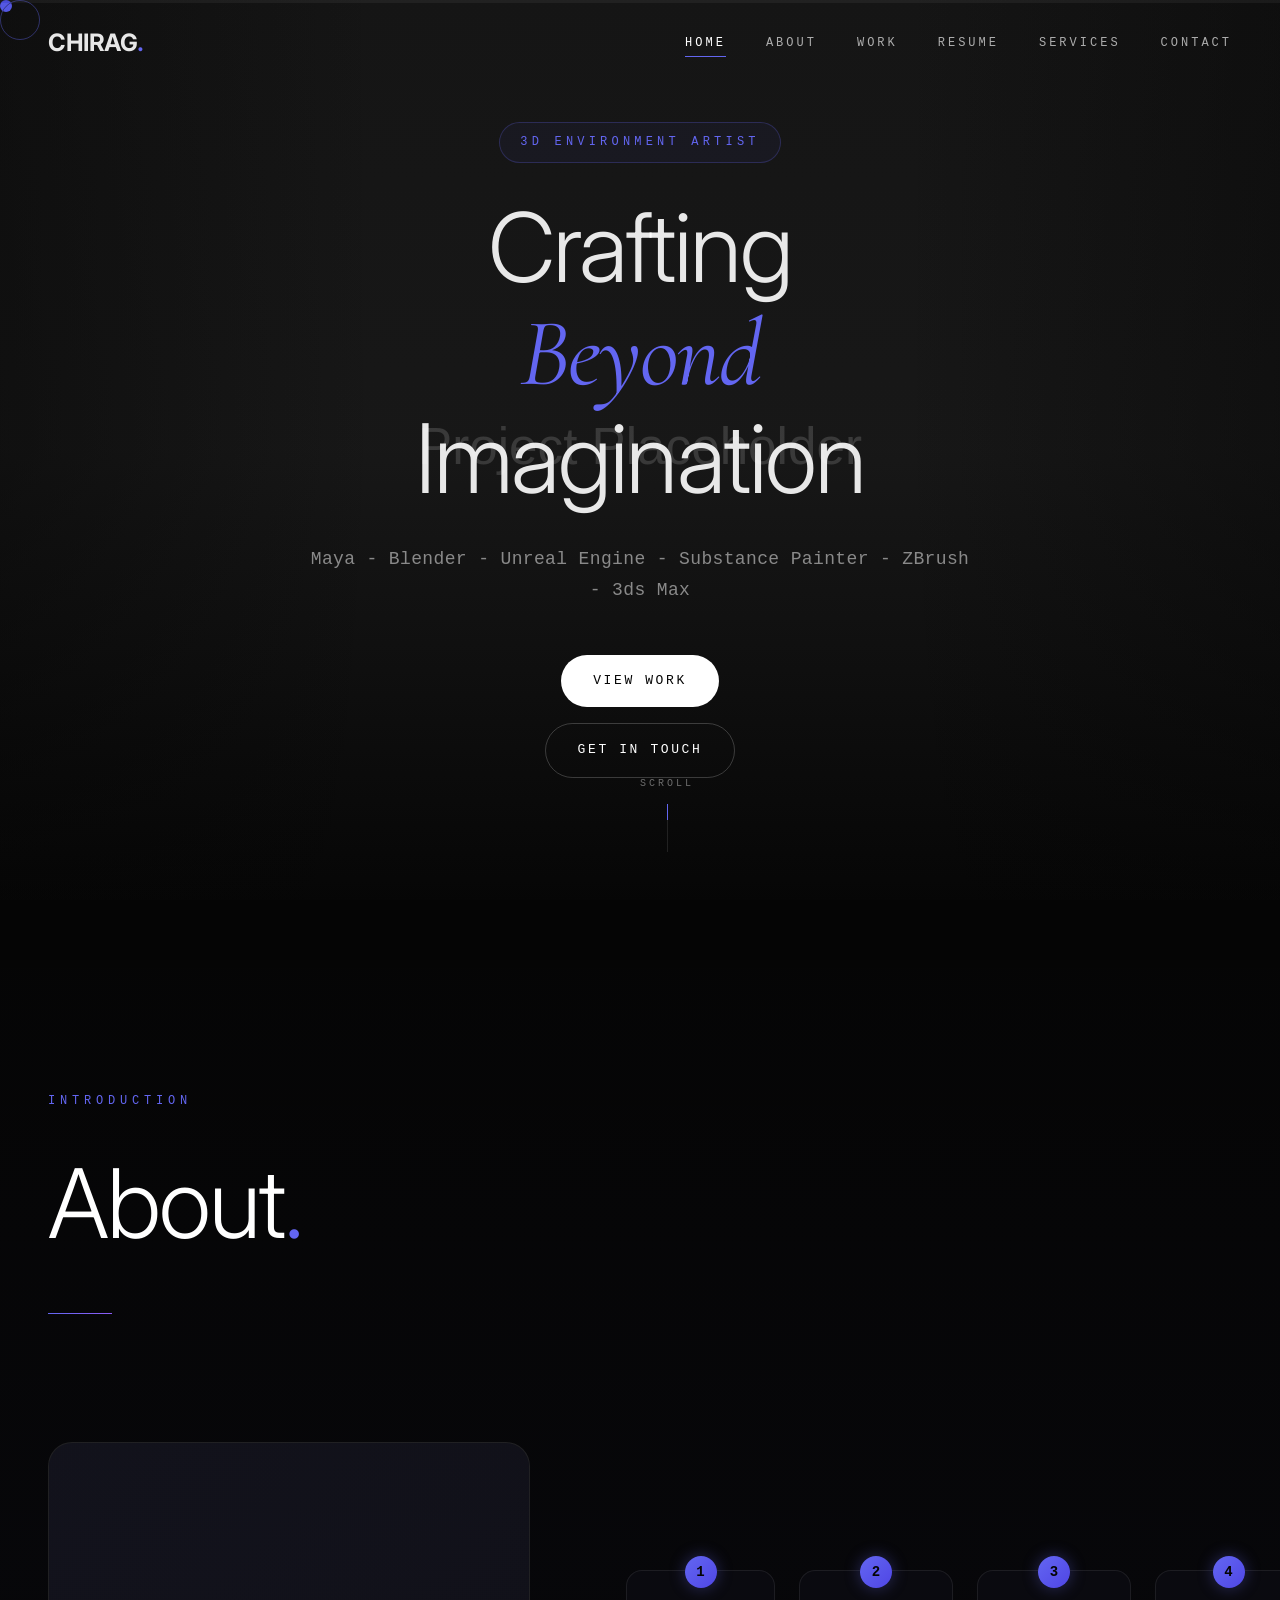
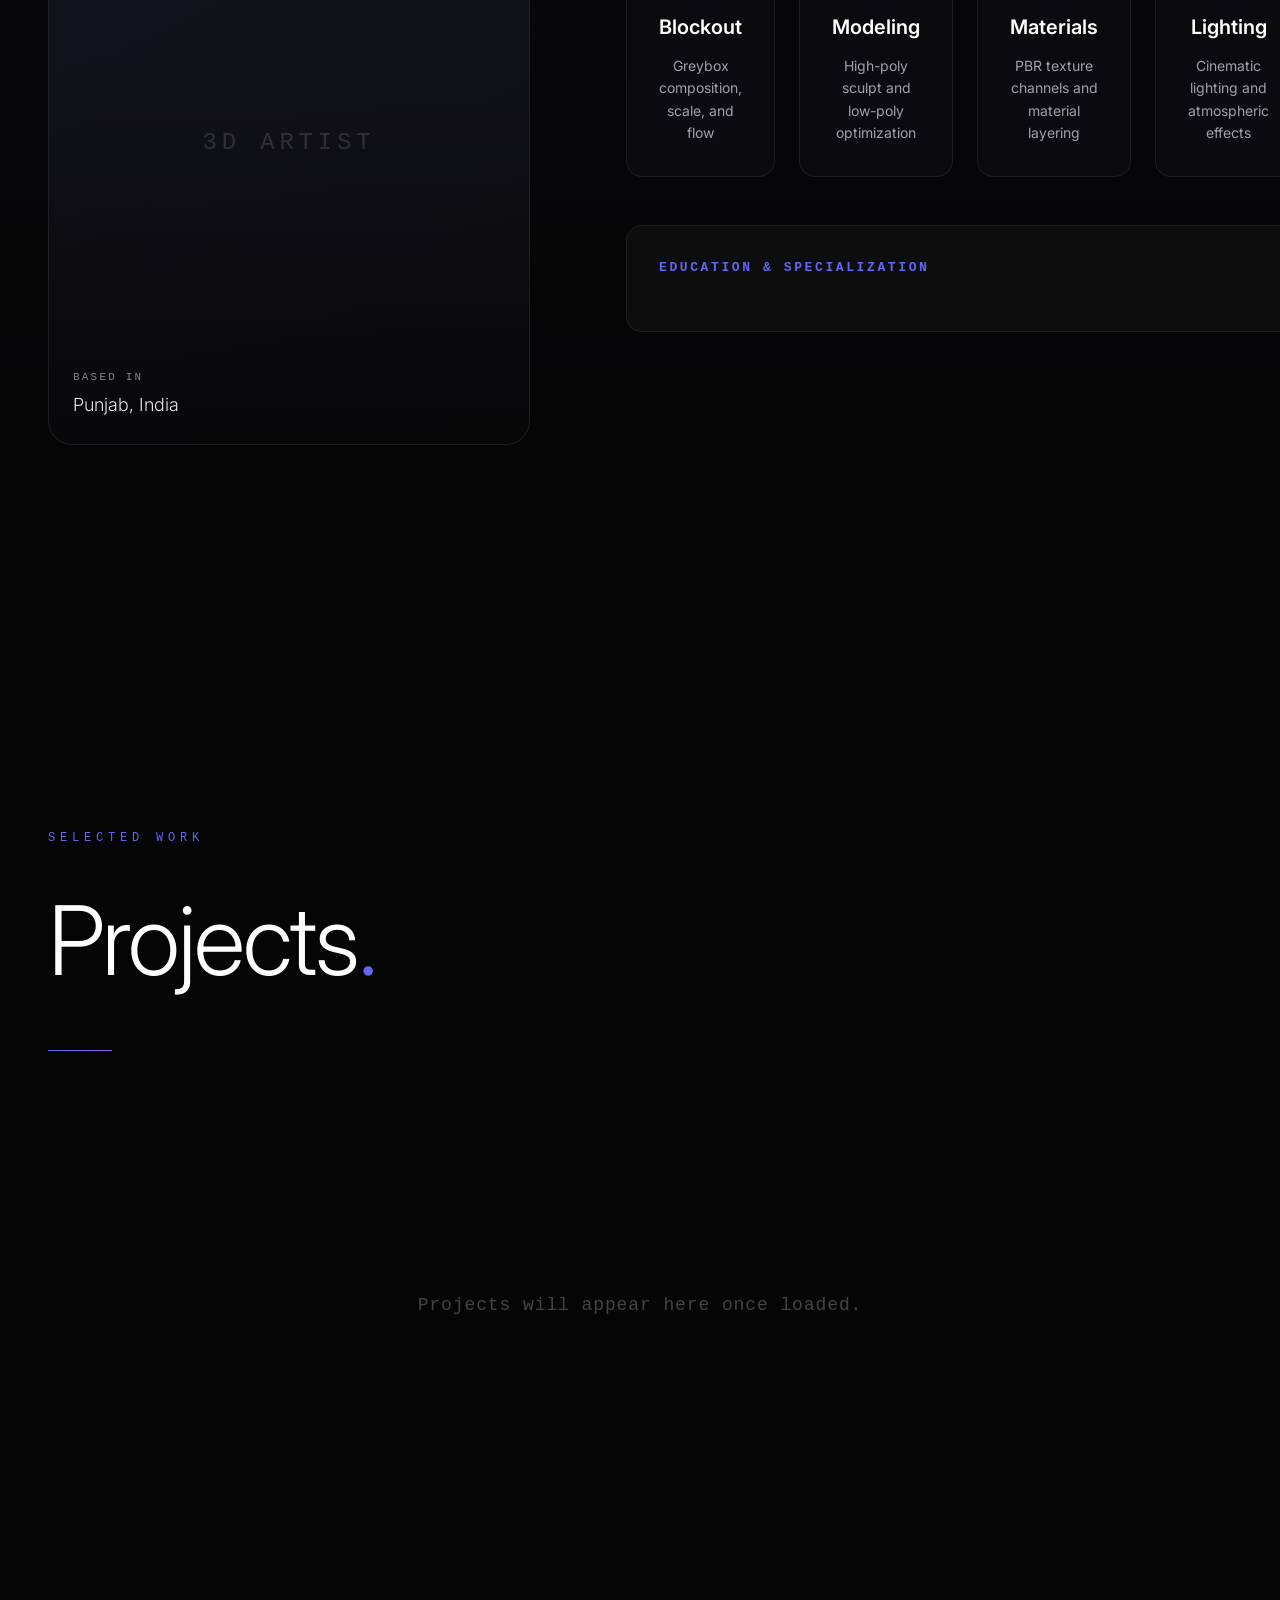
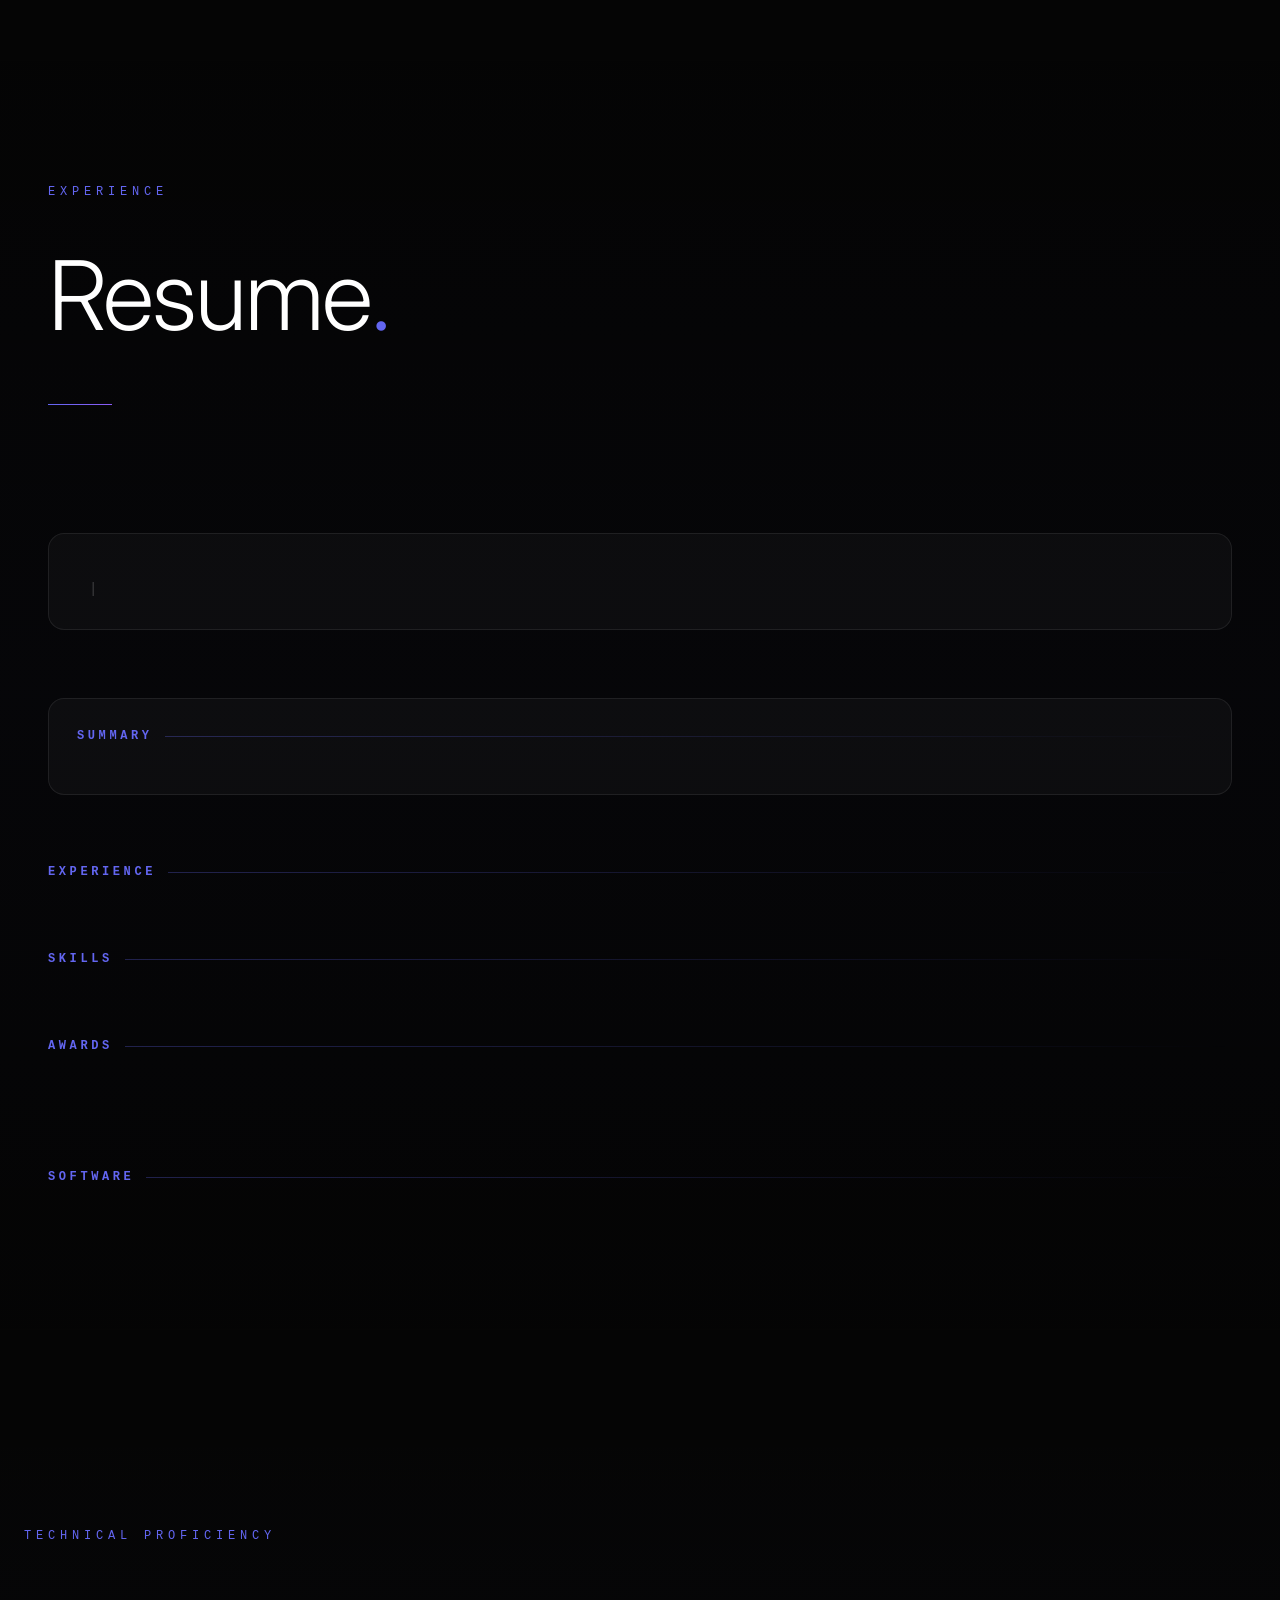
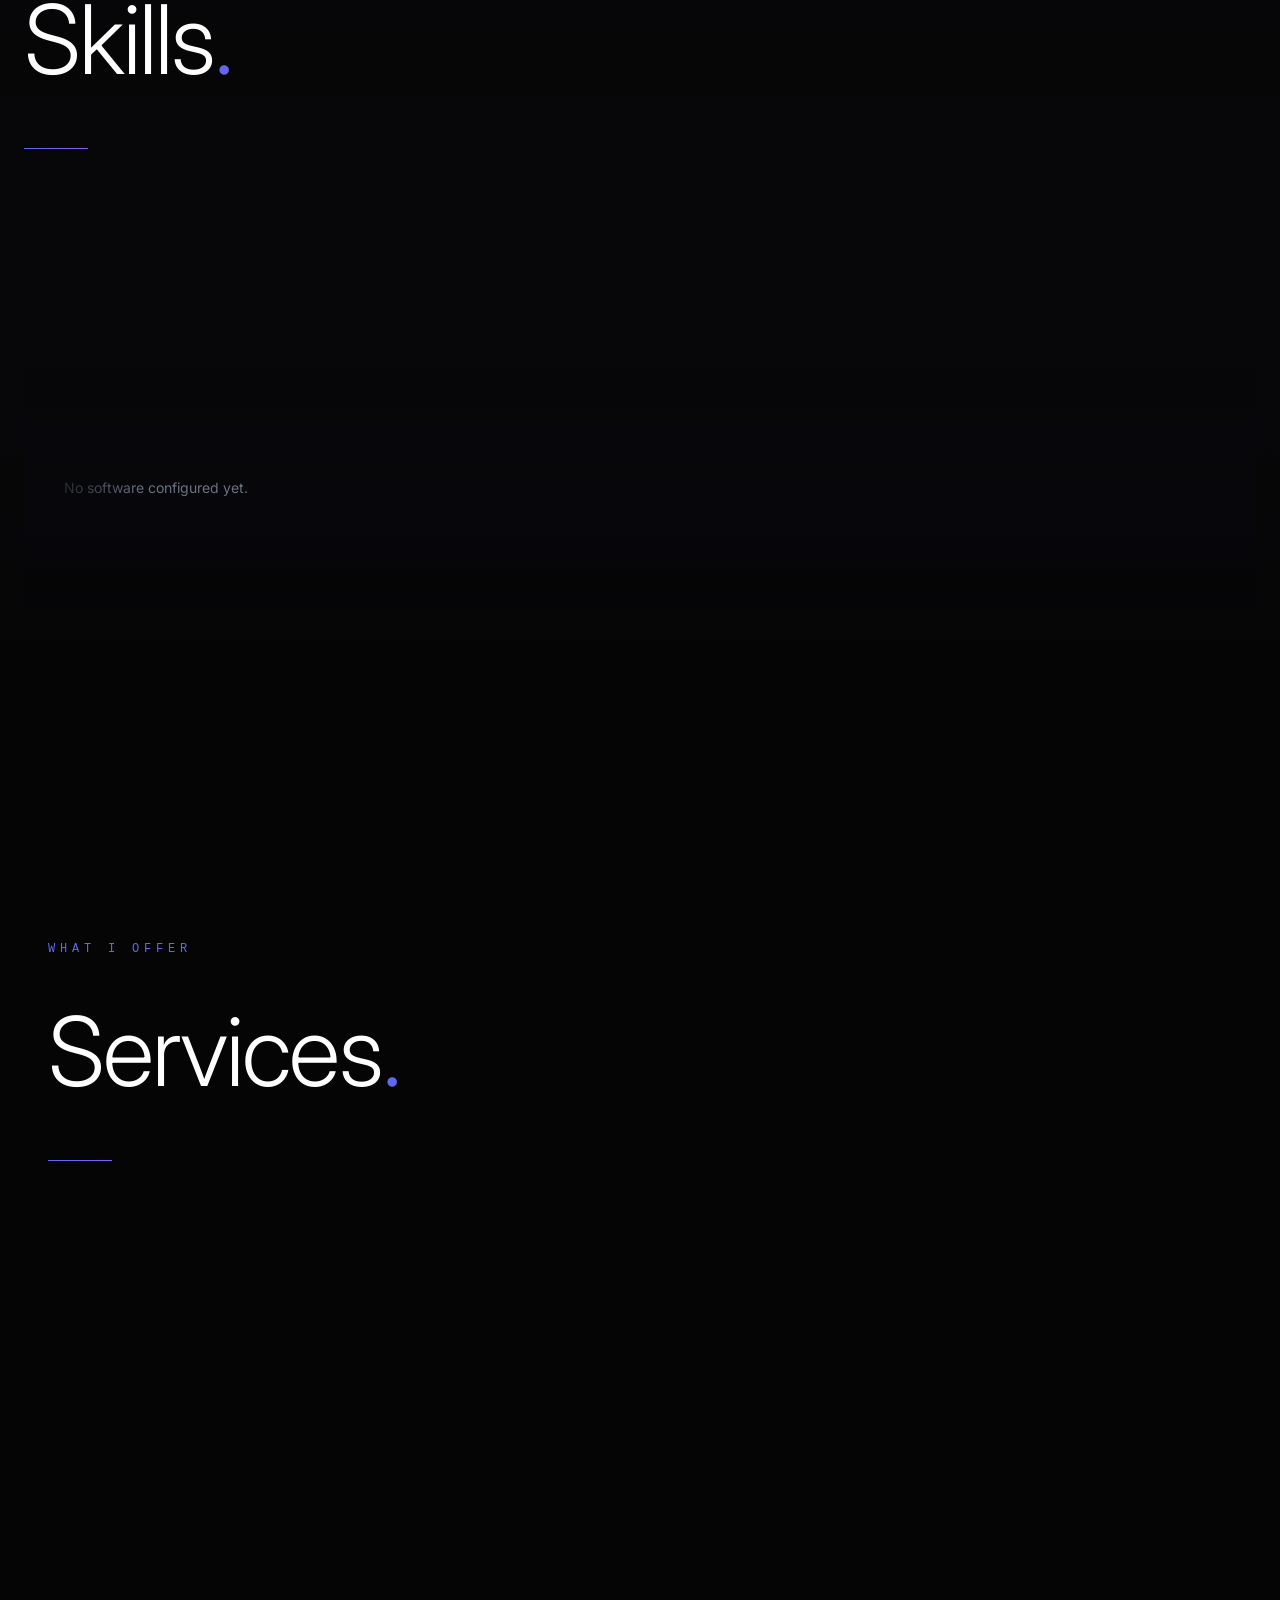
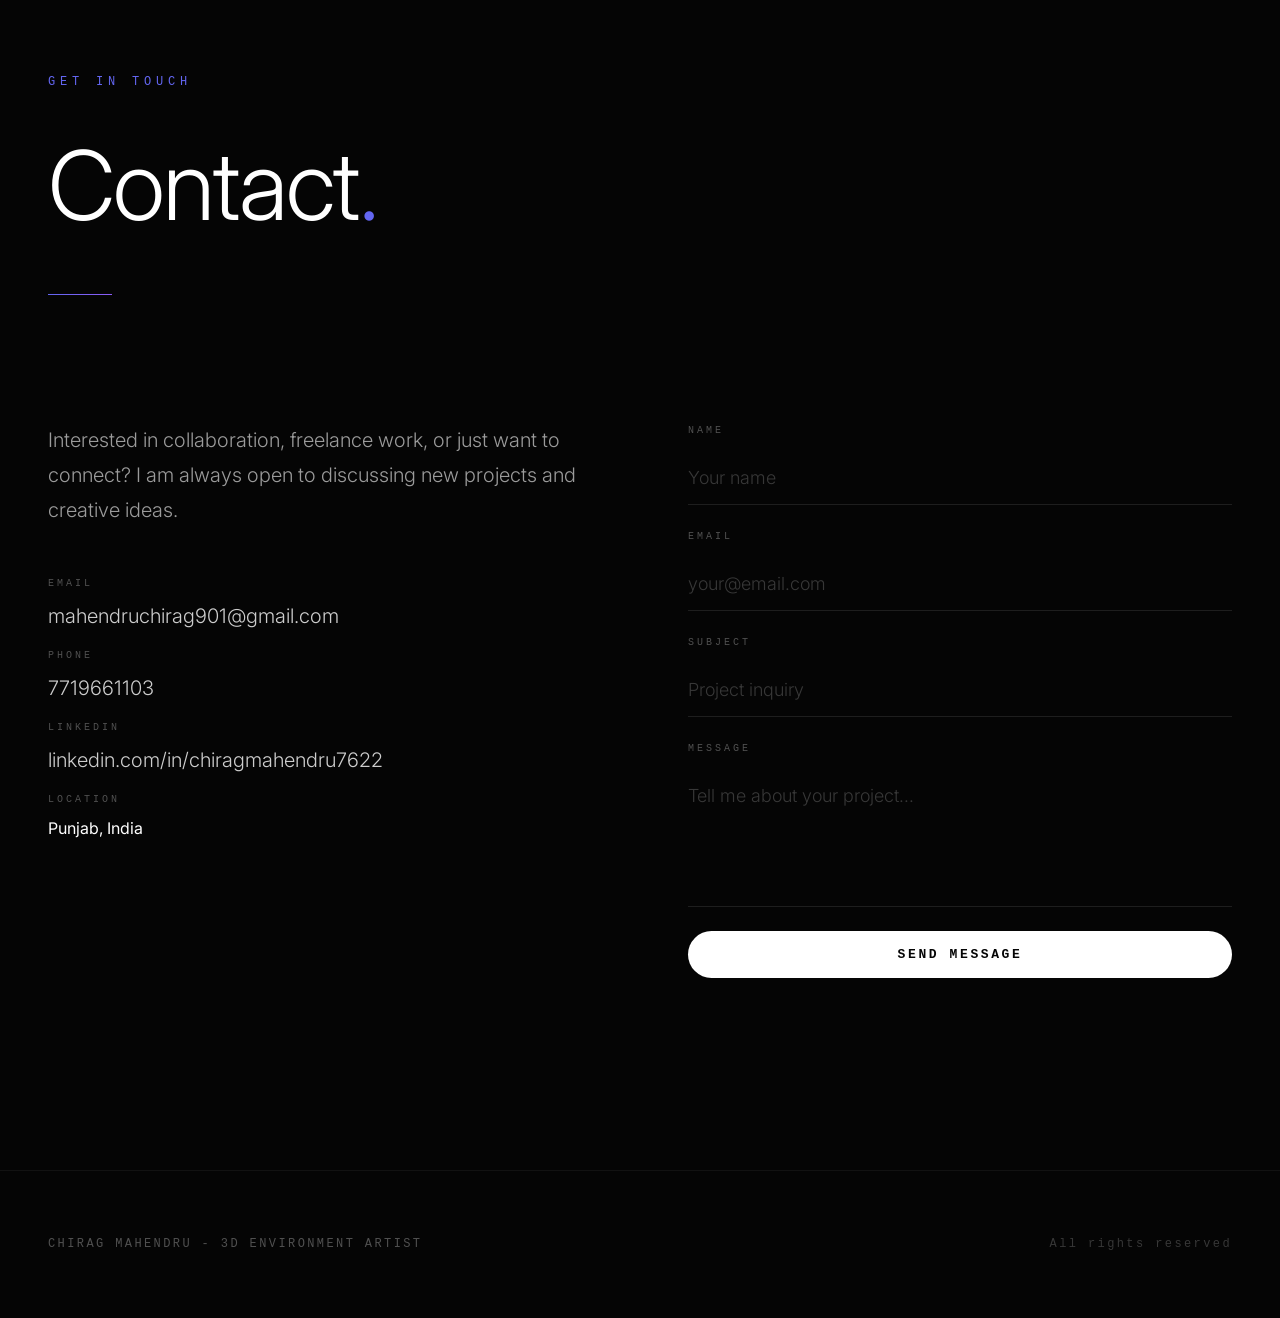
==== index.html @ 8bdbc7ae "Updated portfolio" ====
﻿<!DOCTYPE html>
<html lang="en">

<head>
    <meta charset="UTF-8">
    <meta name="viewport" content="width=device-width, initial-scale=1.0">
    <meta name="description" content="Chirag Mahendru - 3D Environment Artist specializing in modeling, texturing, lighting, and rendering">
    <meta name="author" content="Chirag Mahendru">
    <meta name="robots" content="index, follow">
    <meta property="og:title" content="Chirag Mahendru - 3D Environment Artist">
    <meta property="og:description" content="Crafting Beyond Imagination - 3D Artist specializing in modeling, texturing, lighting, and rendering">
    <meta property="og:type" content="website">
    <title>Chirag Mahendru - 3D Environment Artist</title>
    <link rel="preconnect" href="https://fonts.googleapis.com">
    <link rel="preconnect" href="https://fonts.gstatic.com" crossorigin>
    <link href="https://fonts.googleapis.com/css2?family=Cormorant+Garamond:ital,wght@0,300;0,400;0,600;0,700;1,400&family=Inter:wght@200;300;400;500;600;700&display=swap" rel="stylesheet">
    <link rel="stylesheet" href="styles.css">
</head>

<body>

    <a href="#main-content" class="skip-link">Skip to main content</a>

    <div id="loader" class="loader">
        <div class="loader-spinner">
            <div class="spinner-ring spinner-ring-outer"></div>
            <div class="spinner-ring spinner-ring-inner"></div>
        </div>
        <p id="loader-text" class="loader-text">Loading Experience</p>
    </div>

    <div id="cursor" class="cursor-follower"></div>
    <div id="cursor-blur" class="cursor-dot"></div>

    <div class="scroll-progress-bar">
        <div id="scroll-progress" class="scroll-progress"></div>
    </div>

    <div id="particles" class="particles-container"></div>

    <div class="ambient-glow">
        <div class="glow glow-blue"></div>
        <div class="glow glow-purple"></div>
        <div class="glow glow-cyan"></div>
    </div>

    <nav id="navbar" class="navbar" role="navigation">
        <a href="#hero" class="logo">
            <span class="logo-name">Chirag</span><span class="logo-dot">.</span>
        </a>
        <div class="nav-links">
            <a href="#hero" class="nav-link">Home</a>
            <a href="#about" class="nav-link">About</a>
            <a href="#work" class="nav-link">Work</a>
            <a href="#resume" class="nav-link">Resume</a>
            <a href="#services" class="nav-link">Services</a>
            <a href="#contact" class="nav-link">Contact</a>
        </div>
        <button id="menu-btn" class="hamburger" aria-label="Toggle menu" aria-expanded="false">
            <svg id="menu-icon" class="icon-menu" fill="none" stroke="currentColor" viewBox="0 0 24 24">
                <path stroke-linecap="round" stroke-linejoin="round" stroke-width="1.5" d="M4 6h16M4 12h16M4 18h16"></path>
            </svg>
            <svg id="close-icon" class="icon-close hidden" aria-label="Close menu" fill="none" stroke="currentColor" viewBox="0 0 24 24">
                <path stroke-linecap="round" stroke-linejoin="round" stroke-width="1.5" d="M6 18L18 6M6 6l12 12"></path>
            </svg>
        </button>
    </nav>

    <div id="mobile-menu" class="mobile-menu">
        <div class="mobile-menu-bg">
            <div class="mobile-glow mobile-glow-blue"></div>
            <div class="mobile-glow mobile-glow-purple"></div>
        </div>
        <a href="#hero" class="mobile-link">Home</a>
        <a href="#about" class="mobile-link">About</a>
        <a href="#work" class="mobile-link">Work</a>
        <a href="#resume" class="mobile-link">Resume</a>
        <a href="#services" class="mobile-link">Services</a>
        <a href="#contact" class="mobile-link">Contact</a>
        <div class="mobile-divider"></div>
        <p class="mobile-year">Portfolio 2025</p>
    </div>

    <main id="main-content" role="main">

        <section id="hero" class="hero-section">
            <div class="video-container">
                <video id="hero-video" autoplay muted loop playsinline class="hero-video" poster="images/project-placeholder.svg">
                    <source src="assets/Create_a_cinematic_photoreali.mp4" type="video/mp4">
                </video>
                <div class="video-overlay-bottom"></div>
                <div class="video-overlay-sides"></div>
            </div>

            <div id="hero-content" class="hero-content">
                <div class="hero-badge">
                    <span class="hero-badge-text">3D Environment Artist</span>
                </div>
                <h1 id="hero-title" class="hero-title">
                    <span class="title-line">Crafting</span>
                    <span class="title-line title-italic">Beyond</span>
                    <span class="title-line">Imagination</span>
                </h1>
                <p id="hero-subtitle" class="hero-subtitle">
                    Maya - Blender - Unreal Engine - Substance Painter - ZBrush - 3ds Max
                </p>
                <div id="hero-cta" class="hero-cta">
                    <a href="#work" class="btn btn-primary-light">
                        <span class="btn-text">View Work</span>
                    </a>
                    <a href="#contact" class="btn btn-outline-light">Get In Touch</a>
                </div>
            </div>

            <div class="scroll-indicator" id="scroll-indicator">
                <span class="scroll-text">Scroll</span>
                <div class="scroll-line">
                    <div class="scroll-line-inner"></div>
                </div>
            </div>
        </section>

        <section id="about" class="about-section">
            <div class="section-bg-gradient"></div>
            <div class="section-container">
                <div class="section-header">
                    <span class="section-label">Introduction</span>
                    <h2 class="section-title">About<span class="title-dot">.</span></h2>
                    <div class="section-divider"></div>
                </div>
                <div class="about-grid">
                    <div class="about-content">
                        <h2 id="about-name" class="about-name"></h2>
                        <p id="about-bio" class="about-bio"></p>
                        <div id="about-tools" class="about-tools"></div>
                        <div id="skills-container" class="skills-container"></div>
                        <div id="process-container" class="process-container"></div>
                        <div class="education-card">
                            <h3 class="education-title">Education & Specialization</h3>
                            <div id="education-content" class="education-content"></div>
                        </div>
                    </div>
                    <div class="about-image-wrapper">
                        <div class="about-image-container">
                            <div class="about-placeholder">
                                <span class="about-placeholder-text">3D Artist</span>
                            </div>
                            <img id="about-image" class="about-image" alt="" style="display:none;">
                            <div class="about-image-overlay"></div>
                            <div class="about-image-info">
                                <p class="about-image-label">Based in</p>
                                <p id="about-location" class="about-image-name">Punjab, India</p>
                            </div>
                        </div>
                    </div>
                </div>
            </div>
        </section>

        <section id="work" class="section-projects">
            <div class="section-container">
                <div class="section-header">
                    <span class="section-label">Selected Work</span>
                    <h2 class="section-title">Projects<span class="title-dot">.</span></h2>
                    <div class="section-divider"></div>
                </div>
                <div id="category-filters" class="category-filters"></div>
                <div id="projects-container" aria-live="polite" class="projects-grid"></div>
                <div id="projects-empty" class="projects-empty hidden">
                    <p class="projects-empty-text">Projects will appear here once loaded.</p>
                </div>
            </div>
        </section>

        <section id="resume" class="section-resume">
            <div class="section-bg-gradient"></div>
            <div class="section-container">
                <div class="section-header">
                    <span class="section-label">Experience</span>
                    <h2 class="section-title">Resume<span class="title-dot">.</span></h2>
                    <div class="section-divider"></div>
                </div>
                <div class="resume-grid">
                    <div class="resume-header resume-card">
                        <h3 id="resume-name" class="resume-name"></h3>
                        <p id="resume-title" class="resume-job-title"></p>
                        <div class="resume-contact">
                            <span id="resume-email" class="resume-contact-item"></span>
                            <span class="resume-contact-separator">|</span>
                            <span id="resume-location" class="resume-contact-item"></span>
                        </div>
                    </div>
                    <div class="resume-summary resume-card">
                        <h4 class="resume-section-title">Summary</h4>
                        <p id="resume-summary" class="resume-summary-text"></p>
                    </div>
                    <div class="resume-experience resume-section-animate" data-animate-stagger="120">
                        <h4 class="resume-section-title">Experience</h4>
                        <div id="resume-experience-list" class="resume-experience-list"></div>
                    </div>
                    <div class="resume-skills resume-section-animate" data-animate-stagger="100">
                        <h4 class="resume-section-title">Skills</h4>
                        <div id="resume-skills-list" class="skills-container"></div>
                    </div>
                    <div class="resume-awards resume-section-animate" data-animate-stagger="100">
                        <h4 class="resume-section-title">Awards</h4>
                        <div id="awards-container" class="awards-container">
                            <div id="awards-list" class="awards-list"></div>
                        </div>
                    </div>
                    <div class="resume-software resume-section-animate" data-animate-stagger="100">
                        <h4 class="resume-section-title">Software</h4>
                        <div id="resume-software-list" class="software-list"></div>
                    </div>
                </div>
            </div>
        </section>

        <section id="skills" class="section-skills">
            <div class="section-bg-gradient"></div>
            <div class="section-container">
                <div class="section-header">
                    <span class="section-label">Technical Proficiency</span>
                    <h2 class="section-title">Skills<span class="title-dot">.</span></h2>
                    <div class="section-divider"></div>
                </div>
                <div id="skills-categories" class="skills-categories"></div>
                <div class="marquee-section">
                    <div class="marquee-container">
                        <div id="software-marquee" class="marquee-track"></div>
                    </div>
                </div>
            </div>
        </section>

        <section id="services" class="section-services">
            <div class="section-container">
                <div class="section-header">
                    <span class="section-label">What I Offer</span>
                    <h2 class="section-title">Services<span class="title-dot">.</span></h2>
                    <div class="section-divider"></div>
                </div>
                <div id="services-container" class="services-grid"></div>
            </div>
        </section>

        <section id="contact" class="section-contact">
            <div class="section-container">
                <div class="section-header">
                    <span class="section-label">Get In Touch</span>
                    <h2 class="section-title">Contact<span class="title-dot">.</span></h2>
                    <div class="section-divider"></div>
                </div>
                <div class="contact-grid">
                    <div class="contact-info">
                        <p class="contact-description">
                            Interested in collaboration, freelance work, or just want to connect? I am always open to discussing new projects and creative ideas.
                        </p>
                        <div class="contact-details">
                            <div class="contact-item">
                                <p class="contact-label">Email</p>
                                <a id="contact-email" href="mailto:mahendruchirag901@gmail.com" class="contact-link">mahendruchirag901@gmail.com</a>
                            </div>
                            <div class="contact-item">
                                <p class="contact-label">Phone</p>
                                <a id="contact-phone" href="tel:7719661103" class="contact-link">7719661103</a>
                            </div>
                            <div class="contact-item">
                                <p class="contact-label">LinkedIn</p>
                                <a id="contact-linkedin" href="https://www.linkedin.com/in/chiragmahendru7622/" target="_blank" rel="noopener noreferrer" class="contact-link">linkedin.com/in/chiragmahendru7622</a>
                            </div>
                            <div class="contact-item">
                                <p class="contact-label">Location</p>
                                <p id="contact-location" class="contact-location-text">Punjab, India</p>
                            </div>
                        </div>
                        <div id="contact-socials" class="contact-socials"></div>
                    </div>
                    <div class="contact-form-wrapper">
                        <form id="contact-form" class="contact-form">
                            <div class="form-group">
                                <label for="name" class="form-label">Name</label>
                                <input type="text" id="name" name="name" required class="form-input" placeholder="Your name">
                            </div>
                            <div class="form-group">
                                <label for="email" class="form-label">Email</label>
                                <input type="email" id="email" name="email" required class="form-input" placeholder="your@email.com">
                            </div>
                            <div class="form-group">
                                <label for="subject" class="form-label">Subject</label>
                                <input type="text" id="subject" name="subject" required class="form-input" placeholder="Project inquiry">
                            </div>
                            <div class="form-group">
                                <label for="message" class="form-label">Message</label>
                                <textarea id="message" name="message" rows="5" required class="form-textarea" placeholder="Tell me about your project..."></textarea>
                            </div>
                            <button type="submit" class="btn btn-submit">
                                <span class="btn-text">Send Message</span>
                            </button>
                        </form>
                    </div>
                </div>
            </div>
        </section>


    </main>
    
    <div id="project-detail-modal" class="project-detail-overlay" style="display:none;">
        <div class="project-detail-content">
            <button class="project-detail-close" aria-label="Close project detail">&times;</button>
            <div class="project-detail-media"></div>
            <div class="project-detail-gallery"></div>
            <div class="project-detail-info"></div>
            <div class="project-detail-video"></div>
        </div>
    </div>

    <footer class="footer">
        <div class="footer-content">
            <p class="footer-brand">Chirag Mahendru - 3D Environment Artist</p>
            <p class="footer-copy">All rights reserved</p>
        </div>
    
    </footer>

    <script>
        (function() {
            var MAX_WAIT = 8000;
            var startTime = Date.now();
            function forceHide() {
                var loader = document.getElementById('loader');
                if (!loader) return;
                var elapsed = Date.now() - startTime;
                if (elapsed > MAX_WAIT && !loader.classList.contains('hidden')) {
                    console.warn('[Fallback] Force-hiding loader after ' + elapsed + 'ms');
                    loader.classList.add('hidden');
                    setTimeout(function() {
                        if (loader) loader.style.display = 'none';
                    }, 800);
                }
            }
            var interval = setInterval(function() {
                var loader = document.getElementById('loader');
                if (!loader || loader.classList.contains('hidden')) {
                    clearInterval(interval);
                    return;
                }
                forceHide();
            }, 500);
            setTimeout(function() {
                clearInterval(interval);
                forceHide();
            }, MAX_WAIT);
        })();
    </script>

    <script src="app.js?v=3"></script>
</body>
</html>
---- styles.css ----
﻿:root {
    --primary: #6366f1;
    --primary-dark: #4f46e5;
    --secondary: #8b5cf6;
    --accent: #6366f1;
    --bg-dark: #050505;
    --bg-darker: #080808;
    --bg-card: rgba(12, 12, 18, 0.8);
    --text-primary: #ffffff;
    --text-secondary: #a1a1aa;
    --text-muted: #71717a;
    --glass-bg: rgba(255, 255, 255, 0.03);
    --glass-border: rgba(255, 255, 255, 0.08);
    --glow-primary: 0 0 20px rgba(99, 102, 241, 0.3);
    --glow-secondary: 0 0 20px rgba(139, 92, 246, 0.3);
    --transition-fast: 0.2s ease;
    --transition-normal: 0.3s ease;
    --transition-slow: 0.5s ease;
    --font-main: 'Inter', -apple-system, BlinkMacSystemFont, sans-serif;
    --font-display: 'Cormorant Garamond', serif;
    --font-mono: 'SF Mono', 'Fira Code', 'Consolas', 'Monaco', monospace;
}
*, *::before, *::after {
    margin: 0;
    padding: 0;
    box-sizing: border-box;
}

html {
    scroll-behavior: smooth;
    font-size: 16px;
}

body {
    font-family: var(--font-main);
    background: var(--bg-dark);
    color: var(--text-primary);
    overflow-x: hidden;
    cursor: none;
    line-height: 1.6;
}

::-webkit-scrollbar {
    width: 8px;
}

::-webkit-scrollbar-track {
    background: var(--bg-darker);
}

::-webkit-scrollbar-thumb {
    background: linear-gradient(180deg, var(--primary), var(--primary-dark));
    border-radius: 4px;
}

::selection {
    background: rgba(99, 102, 241, 0.3);
    color: var(--text-primary);
}

.loader {
    position: fixed;
    inset: 0;
    z-index: 9999;
    display: flex;
    flex-direction: column;
    align-items: center;
    justify-content: center;
    background: var(--bg-dark);
    opacity: 1;
    transition: opacity 0.6s ease, visibility 0.6s ease;
}

.loader.hidden {
    opacity: 0;
    visibility: hidden;
    pointer-events: none;
}

.loader-spinner {
    position: relative;
    width: 96px;
    height: 96px;
    margin-bottom: 32px;
}

.spinner-ring {
    position: absolute;
    border-radius: 50%;
}

.spinner-ring-outer {
    inset: 0;
    border: 2px solid rgba(255, 255, 255, 0.1);
}

.spinner-ring-inner {
    inset: 8px;
    border: 2px solid transparent;
    border-top-color: rgba(255, 255, 255, 0.5);
    animation: spin 1s linear infinite;
}

.loader-spinner::after {
    content: '';
    position: absolute;
    inset: 16px;
    border: 1px solid transparent;
    border-top-color: rgba(99, 102, 241, 0.7);
    border-radius: 50%;
    animation: spin-reverse 1.5s linear infinite;
}

.loader-text {
    font-size: 12px;
    letter-spacing: 0.4em;
    text-transform: uppercase;
    color: rgba(255, 255, 255, 0.5);
    font-weight: 300;
    font-family: var(--font-mono);
}

@keyframes spin {
    to { transform: rotate(360deg); }
}

@keyframes spin-reverse {
    to { transform: rotate(-360deg); }
}

.cursor-dot {
    position: fixed;
    width: var(--dot-size, 12px);
    height: var(--dot-size, 12px);
    background: var(--dot-bg, var(--primary));
    border-radius: 50%;
    pointer-events: none;
    z-index: 9999;
    mix-blend-mode: difference;
    opacity: 0;
    transition: opacity 0.3s ease, width 0.2s ease, height 0.2s ease, background 0.2s ease;
}

.cursor-follower {
    position: fixed;
    width: var(--follower-size, 40px);
    height: var(--follower-size, 40px);
    border: 1px solid var(--follower-border, rgba(99, 102, 241, 0.4));
    border-radius: 50%;
    pointer-events: none;
    z-index: 9998;
    opacity: 0;
    transition: opacity 0.3s ease, width 0.2s ease, height 0.2s ease, border-color 0.2s ease;
}

.cursor-dot.hover {
    width: 24px;
    height: 24px;
    background: var(--secondary);
}

.cursor-follower.hover {
    width: 32px;
    height: 32px;
    border-color: var(--secondary);
}

.scroll-progress-bar {
    position: fixed;
    top: 0;
    left: 0;
    width: 100%;
    height: 3px;
    z-index: 9997;
    background: rgba(255, 255, 255, 0.05);
}

.scroll-progress {
    height: 100%;
    width: 0%;
    background: linear-gradient(90deg, var(--primary-dark), var(--primary), var(--secondary));
    transform-origin: left;
    transition: width 0.1s linear;
}

.particles-container {
    position: fixed;
    inset: 0;
    z-index: 0;
    pointer-events: none;
    overflow: hidden;
}

.ambient-glow {
    position: fixed;
    inset: 0;
    z-index: 0;
    pointer-events: none;
    overflow: hidden;
}

.glow {
    position: absolute;
    border-radius: 50%;
    filter: blur(150px);
    opacity: 0.4;
    animation: pulse 6s ease-in-out infinite;
}

.glow-blue {
    top: -15%;
    left: -10%;
    width: 50%;
    height: 50%;
    background: rgba(99, 102, 241, 0.06);
}

.glow-purple {
    bottom: -15%;
    right: -10%;
    width: 50%;
    height: 50%;
    background: rgba(79, 70, 229, 0.06);
    animation-delay: 3s;
}

.glow-cyan {
    top: 40%;
    left: 50%;
    width: 30%;
    height: 30%;
    background: rgba(139, 92, 246, 0.04);
    animation-delay: 1.5s;
}

@keyframes pulse {
    0%, 100% { opacity: 0.3; transform: scale(1); }
    50% { opacity: 0.6; transform: scale(1.1); }
}

.navbar {
    position: fixed;
    top: 0;
    left: 0;
    width: 100%;
    z-index: 100;
    display: flex;
    align-items: center;
    justify-content: space-between;
    padding: 24px 48px;
    transition: padding 0.4s ease, background 0.4s ease;
}

.navbar.scrolled {
    padding: 16px 48px;
    background: rgba(5, 5, 5, 0.85);
    backdrop-filter: blur(20px);
    -webkit-backdrop-filter: blur(20px);
    border-bottom: 1px solid rgba(255, 255, 255, 0.05);
}

.logo {
    font-size: 24px;
    font-weight: 700;
    letter-spacing: -0.02em;
    text-transform: uppercase;
    text-decoration: none;
    z-index: 101;
}

.logo-name {
    color: rgba(255, 255, 255, 0.9);
    transition: color 0.3s ease;
}

.logo-dot {
    color: var(--primary);
    transition: color 0.3s ease;
}

.nav-links {
    display: none;
    align-items: center;
    gap: 40px;
}

.nav-link {
    font-size: 12px;
    font-weight: 500;
    letter-spacing: 0.25em;
    text-transform: uppercase;
    color: rgba(255, 255, 255, 0.65);
    text-decoration: none;
    position: relative;
    transition: all 0.3s ease;
    font-family: var(--font-mono);
}

.nav-link::after {
    content: '';
    position: absolute;
    bottom: -4px;
    left: 0;
    width: 0;
    height: 1px;
    background: var(--primary);
    transition: width 0.3s ease;
}

.nav-link:hover {
    color: var(--text-primary);
}

.nav-link:hover::after {
    width: 100%;
}

.nav-link.active {
    color: var(--text-primary);
}

.nav-link.active::after {
    width: 100%;
}

.hamburger {
    display: flex;
    align-items: center;
    justify-content: center;
    width: 44px;
    height: 44px;
    border: 1px solid rgba(255, 255, 255, 0.1);
    border-radius: 50%;
    background: transparent;
    cursor: pointer;
    transition: border-color 0.3s ease;
    z-index: 101;
}

.hamburger:hover {
    border-color: rgba(255, 255, 255, 0.3);
}

.hamburger.active .icon-menu {
    display: none;
}

.hamburger.active .icon-close {
    display: block;
}

.icon-menu, .icon-close {
    width: 20px;
    height: 20px;
    color: var(--text-primary);
}

.hidden {
    display: none !important;
}

.mobile-menu {
    position: fixed;
    inset: 0;
    z-index: 99;
    display: flex;
    flex-direction: column;
    align-items: center;
    justify-content: center;
    gap: 16px;
    transform: translateX(100%);
    opacity: 0;
    transition: transform 0.5s cubic-bezier(0.77, 0, 0.175, 1), opacity 0.4s ease;
    pointer-events: none;
    background: var(--bg-dark);
}

.mobile-menu.active {
    transform: translateX(0);
    opacity: 1;
    pointer-events: all;
}

.mobile-link {
    font-size: 32px;
    font-weight: 300;
    letter-spacing: 0.05em;
    color: rgba(255, 255, 255, 0.8);
    text-decoration: none;
    transition: all 0.3s ease;
}

.mobile-link:hover {
    color: var(--primary);
    transform: scale(1.05);
}

.mobile-divider {
    width: 64px;
    height: 1px;
    background: rgba(255, 255, 255, 0.2);
    margin-top: 16px;
}

.mobile-year {
    font-size: 12px;
    letter-spacing: 0.3em;
    text-transform: uppercase;
    color: rgba(255, 255, 255, 0.3);
    font-family: var(--font-mono);
}

.hero-section {
    position: relative;
    min-height: 100vh;
    display: flex;
    align-items: center;
    justify-content: center;
    overflow: hidden;
    background: var(--bg-dark);
}

.video-container {
    transition: opacity 0.5s ease;
    position: absolute;
    inset: 0;
    z-index: 0;
}

.hero-video {
    width: 100%;
    height: 100%;
    object-fit: cover;
    opacity: 0.5;
}

.hero-image-overlay {
    position: absolute;
    inset: 0;
    width: 100%;
    height: 100%;
    object-fit: cover;
    display: none;
}

.hero-section.has-hero-image .hero-video {
    opacity: 0.2;
}

.hero-section.has-hero-image .hero-image-overlay {
    display: block;
}

.video-overlay-bottom {
    position: absolute;
    inset: 0;
    background: linear-gradient(to bottom, rgba(5, 5, 5, 0.3), rgba(5, 5, 5, 0.2), rgba(5, 5, 5, 0.95));
}

.video-overlay-sides {
    position: absolute;
    inset: 0;
    background: linear-gradient(to right, rgba(5, 5, 5, 0.4), transparent 30%, transparent 70%, rgba(5, 5, 5, 0.4));
}

.hero-content {
    position: relative;
    z-index: 10;
    text-align: center;
    max-width: 1024px;
    margin: 0 auto;
    padding: 0 24px;
    opacity: 0;
    transform: translateY(48px);
    animation: fadeInUp 1s ease forwards 0.3s;
}

.hero-badge {
    margin-bottom: 32px;
    display: inline-flex;
}

.hero-badge-text {
    display: inline-block;
    padding: 10px 20px;
    border: 1px solid rgba(99, 102, 241, 0.25);
    border-radius: 9999px;
    font-size: 12px;
    letter-spacing: 0.35em;
    text-transform: uppercase;
    color: var(--primary);
    backdrop-filter: blur(10px);
    font-family: var(--font-mono);
    background: rgba(99, 102, 241, 0.05);
}

.hero-title {
    font-size: 48px;
    font-weight: 300;
    letter-spacing: -0.02em;
    line-height: 1.1;
    margin-bottom: 32px;
}

.title-line {
    display: block;
    color: rgba(255, 255, 255, 0.9);
}

.title-italic {
    font-style: italic;
    font-family: var(--font-display);
    font-weight: 400;
    color: var(--primary);
}

.hero-subtitle {
    font-size: 16px;
    color: rgba(255, 255, 255, 0.5);
    max-width: 672px;
    margin: 0 auto 48px;
    line-height: 1.75;
    font-weight: 300;
    font-family: var(--font-mono);
    letter-spacing: 0.02em;
}

.hero-cta {
    display: flex;
    flex-direction: column;
    gap: 16px;
    justify-content: center;
    align-items: center;
    opacity: 0;
    animation: fadeInUp 1s ease forwards 0.6s;
}

.btn {
    display: inline-block;
    padding: 16px 32px;
    font-size: 13px;
    font-weight: 500;
    letter-spacing: 0.2em;
    text-transform: uppercase;
    text-decoration: none;
    border-radius: 9999px;
    transition: all 0.3s ease;
    cursor: pointer;
    border: none;
    font-family: var(--font-mono);
    position: relative;
    overflow: hidden;
}

.btn-primary-light {
    background: var(--text-primary);
    color: var(--bg-dark);
}

.btn-primary-light:hover {
    box-shadow: 0 0 40px rgba(99, 102, 241, 0.25);
    transform: translateY(-2px);
}

.btn-outline-light {
    padding: 16px 32px;
    border: 1px solid rgba(255, 255, 255, 0.2);
    color: var(--text-primary);
    background: transparent;
}

.btn-outline-light:hover {
    border-color: var(--primary);
    background: rgba(99, 102, 241, 0.08);
    color: var(--primary);
    transform: translateY(-2px);
}

.scroll-indicator {
    position: absolute;
    bottom: 48px;
    left: 50%;
    transform: translateX(-50%);
    display: flex;
    flex-direction: column;
    align-items: center;
    gap: 12px;
    z-index: 10;
    opacity: 0;
    animation: fadeInUp 1s ease forwards 0.9s;
}

.scroll-text {
    font-size: 10px;
    letter-spacing: 0.3em;
    text-transform: uppercase;
    color: rgba(255, 255, 255, 0.4);
    font-family: var(--font-mono);
}

.scroll-line {
    width: 1px;
    height: 48px;
    background: rgba(255, 255, 255, 0.1);
    position: relative;
    overflow: hidden;
}

.scroll-line-inner {
    width: 100%;
    height: 33.33%;
    background: var(--primary);
    animation: scrollBounce 2s ease-in-out infinite;
}

@keyframes scrollBounce {
    0%, 20%, 50%, 80%, 100% { transform: translateY(0); }
    40% { transform: translateY(100%); }
    60% { transform: translateY(50%); }
}

.section-projects, .section-resume, .section-services, .section-contact {
    position: relative;
    padding: 128px 24px;
}

.section-bg-gradient {
    position: absolute;
    inset: 0;
    background: linear-gradient(to bottom, transparent, rgba(99, 102, 241, 0.02), transparent);
    pointer-events: none;
}

.section-container {
    max-width: 1280px;
    margin: 0 auto;
    position: relative;
    z-index: 1;
}

.section-header {
    margin-bottom: 80px;
}

.section-label {
    display: block;
    font-size: 12px;
    letter-spacing: 0.4em;
    text-transform: uppercase;
    color: var(--primary);
    margin-bottom: 16px;
    font-family: var(--font-mono);
}

.section-title {
    font-size: 48px;
    font-weight: 300;
    letter-spacing: -0.02em;
}

.title-dot {
    color: var(--primary);
}

.section-divider {
    width: 64px;
    height: 1px;
    background: linear-gradient(90deg, var(--primary), var(--secondary));
    margin-top: 32px;
}

.projects-grid {
    display: grid;
    grid-template-columns: 1fr;
    gap: 16px;
}

.project-card {
    position: relative;
    border-radius: 12px;
    overflow: hidden;
    background: var(--bg-card);
    border: 1px solid var(--glass-border);
    backdrop-filter: blur(10px);
    transition: all var(--transition-normal);
    cursor: pointer;
}

.project-card:hover {
    transform: translateY(-4px);
    border-color: rgba(99, 102, 241, 0.3);
    box-shadow: 0 12px 24px rgba(0, 0, 0, 0.4), var(--glow-primary);
}

.project-image {
    position: relative;
    width: 100%;
    height: 160px;
    overflow: hidden;
}

.project-image img {
    width: 100%;
    height: 100%;
    object-fit: cover;
    transition: transform var(--transition-slow);
    filter: brightness(0.85);
}

.project-card:hover .project-image img {
    transform: scale(1.05);
    filter: brightness(1);
}

.project-overlay {
    position: absolute;
    inset: 0;
    background: linear-gradient(to top, rgba(5, 5, 5, 0.95), transparent 70%);
    display: flex;
    align-items: flex-end;
    padding: 16px;
    opacity: 0;
    transition: opacity var(--transition-normal);
}

.project-card:hover .project-overlay {
    opacity: 1;
}

.view-project {
    font-size: 12px;
    letter-spacing: 0.15em;
    text-transform: uppercase;
    color: var(--primary);
    font-family: var(--font-mono);
    font-weight: 500;
}

.project-content {
    padding: 16px;
}

.project-title {
    font-size: 16px;
    font-weight: 600;
    margin-bottom: 8px;
    transition: color var(--transition-fast);
    color: var(--text-primary);
}

.project-card:hover .project-title {
    color: var(--primary);
}

.project-description {
    display: none;
}

.project-tags {
    display: flex;
    flex-wrap: wrap;
    gap: 6px;
}

.tag {
    padding: 5px 12px;
    background: var(--glass-bg);
    border: 1px solid var(--glass-border);
    border-radius: 9999px;
    font-size: 11px;
    color: var(--text-muted);
    font-family: var(--font-mono);
    transition: all 0.3s ease;
}

.project-card:hover .tag {
    border-color: rgba(99, 102, 241, 0.2);
    color: var(--text-secondary);
}

.project-category-badge {
    position: absolute;
    top: 12px;
    left: 12px;
    padding: 4px 10px;
    background: rgba(0, 0, 0, 0.6);
    backdrop-filter: blur(8px);
    border-radius: 9999px;
    font-size: 11px;
    font-weight: 500;
    color: var(--text-primary);
    font-family: var(--font-mono);
    letter-spacing: 0.05em;
    z-index: 2;
    pointer-events: none;
}

@media (min-width: 1280px) {
    .projects-grid {
        grid-template-columns: repeat(4, 1fr);
        gap: 16px;
    }
}

.projects-empty {
    text-align: center;
    padding: 80px 0;
}

.projects-empty-text {
    font-size: 18px;
    color: rgba(255, 255, 255, 0.25);
    letter-spacing: 0.05em;
    font-family: var(--font-mono);
}

.process-container {
    display: grid;
    grid-template-columns: 1fr;
    gap: 24px;
    margin-top: 48px;
}

.category-filters {
    display: flex;
    flex-wrap: wrap;
    gap: 12px;
    margin-bottom: 32px;
    justify-content: center;
}

.category-filter {
    padding: 10px 24px;
    background: var(--bg-card);
    border: 1px solid var(--glass-border);
    border-radius: 9999px;
    color: var(--text-secondary);
    font-size: 14px;
    font-weight: 500;
    cursor: pointer;
    transition: all var(--transition-normal);
    font-family: var(--font-mono);
}

.category-filter:hover {
    border-color: var(--primary);
    color: var(--text-primary);
}

.category-filter.active {
    background: linear-gradient(135deg, var(--primary), var(--primary-dark));
    color: var(--bg-dark);
    border-color: transparent;
    font-weight: 600;
}

.process-step {
    padding: 32px;
    background: var(--bg-card);
    border: 1px solid var(--glass-border);
    border-radius: 16px;
    text-align: center;
    position: relative;
    transition: all var(--transition-normal);
}

.process-step:hover {
    border-color: rgba(99, 102, 241, 0.3);
    transform: translateY(-5px);
    box-shadow: 0 12px 32px rgba(0, 0, 0, 0.4);
}

.process-number {
    position: absolute;
    top: -15px;
    left: 50%;
    transform: translateX(-50%);
    width: 32px;
    height: 32px;
    background: linear-gradient(135deg, var(--primary), var(--primary-dark));
    border-radius: 50%;
    display: flex;
    align-items: center;
    justify-content: center;
    font-size: 14px;
    font-weight: 700;
    color: var(--bg-dark);
    font-family: var(--font-mono);
    box-shadow: 0 0 16px rgba(99, 102, 241, 0.35);
}

.process-title {
    font-size: 20px;
    font-weight: 600;
    margin-bottom: 12px;
    margin-top: 8px;
    color: var(--text-primary);
}

.process-description {
    font-size: 14px;
    color: var(--text-secondary);
    line-height: 1.6;
}

.skills-container {
    display: flex;
    flex-wrap: wrap;
    gap: 12px;
}

.skill-tag {
    padding: 10px 20px;
    background: var(--bg-card);
    border: 1px solid var(--glass-border);
    border-radius: 9999px;
    color: var(--text-secondary);
    font-size: 13px;
    font-weight: 500;
    text-align: center;
    cursor: pointer;
    transition: all var(--transition-normal);
    position: relative;
    overflow: hidden;
    font-family: var(--font-mono);
}

.skill-tag:hover {
    border-color: var(--primary);
    color: var(--text-primary);
    transform: translateY(-3px);
    box-shadow: var(--glow-primary);
    background: rgba(99, 102, 241, 0.08);
}

.awards-container {
    margin-top: 64px;
}

.awards-title {
    font-size: 22px;
    font-weight: 300;
    letter-spacing: 0.02em;
    color: rgba(255, 255, 255, 0.85);
    margin-bottom: 32px;
    font-family: var(--font-mono);
}

.awards-list {
    display: flex;
    flex-direction: column;
    gap: 16px;
}

.award-item {
    display: flex;
    flex-direction: column;
    gap: 4px;
    padding: 16px;
    background: var(--glass-bg);
    border: 1px solid var(--glass-border);
    border-radius: 12px;
    transition: all 0.3s ease;
}

.award-item:hover {
    border-color: rgba(99, 102, 241, 0.2);
    background: rgba(99, 102, 241, 0.03);
}

.award-event {
    font-size: 15px;
    color: var(--text-primary);
    font-weight: 500;
}

.award-achievement {
    font-size: 14px;
    color: var(--text-secondary);
    line-height: 1.5;
}
.about-section {
    position: relative;
    padding: 128px 24px;
    background: var(--bg-dark);
}

.about-grid {
    display: grid;
    grid-template-columns: 1fr;
    gap: 64px;
}

.about-content {
    order: 2;
}

.about-name {
    font-size: 28px;
    font-weight: 300;
    margin-bottom: 24px;
    color: var(--text-primary);
}

.about-bio {
    font-size: 18px;
    color: rgba(255, 255, 255, 0.65);
    line-height: 1.75;
    font-weight: 300;
    margin-bottom: 40px;
}

.about-tools {
    display: flex;
    flex-wrap: wrap;
    gap: 12px;
    margin-bottom: 40px;
}

.tool-tag {
    padding: 8px 16px;
    background: var(--glass-bg);
    border: 1px solid var(--glass-border);
    border-radius: 9999px;
    font-size: 13px;
    color: var(--text-secondary);
    font-family: var(--font-mono);
    transition: all 0.3s ease;
}

.tool-tag:hover {
    border-color: var(--primary);
    color: var(--primary);
    background: rgba(99, 102, 241, 0.08);
}

.process-container {
    display: grid;
    grid-template-columns: 1fr;
    gap: 24px;
    margin-top: 48px;
}

.about-image-wrapper {
    order: 1;
    justify-self: start;
}

.about-image-container {
    position: sticky;
    top: 128px;
    width: 482px;
    aspect-ratio: 482 / 603;
    background: var(--glass-bg);
    border-radius: 24px;
    border: 1px solid var(--glass-border);
    overflow: hidden;
    margin-left: auto;   /* pushes it to the right edge of its row */
}


.about-placeholder {
    width: 100%;
    height: 100%;
    display: flex;
    align-items: center;
    justify-content: center;
    background: linear-gradient(135deg, rgba(99, 102, 241, 0.05), rgba(79, 70, 229, 0.03));
}

.about-placeholder-text {
    font-size: 24px;
    font-weight: 300;
    color: rgba(255, 255, 255, 0.15);
    letter-spacing: 0.2em;
    text-transform: uppercase;
    font-family: var(--font-mono);
}

.about-image {
    width: 100%;
    height: 100%;
    object-fit: cover;
    opacity: 0.85;
    transition: opacity 0.7s ease, transform 0.7s ease;
}

.about-image-container:hover .about-image {
    opacity: 1;
    transform: scale(1.03);
}

.about-image-overlay {
    position: absolute;
    inset: 0;
    background: linear-gradient(to top, rgba(5, 5, 5, 0.7), transparent 60%);
    pointer-events: none;
}

.about-image-info {
    position: absolute;
    bottom: 24px;
    left: 24px;
    right: 24px;
}

.about-image-label {
    font-size: 11px;
    letter-spacing: 0.2em;
    text-transform: uppercase;
    color: rgba(255, 255, 255, 0.5);
    font-family: var(--font-mono);
    margin-bottom: 4px;
}

.about-image-name {
    font-size: 18px;
    font-weight: 300;
    color: rgba(255, 255, 255, 0.9);
}

.education-card {
    margin-top: 48px;
    padding: 32px;
    background: var(--glass-bg);
    border: 1px solid var(--glass-border);
    border-radius: 16px;
}

.education-title {
    font-size: 13px;
    letter-spacing: 0.2em;
    text-transform: uppercase;
    color: var(--primary);
    margin-bottom: 20px;
    font-family: var(--font-mono);
}

.education-content {
    display: flex;
    flex-direction: column;
    gap: 16px;
}

.education-item {
    padding: 20px;
    background: rgba(255, 255, 255, 0.02);
    border-radius: 12px;
    border: 1px solid rgba(255, 255, 255, 0.04);
    transition: all 0.3s ease;
}

.education-item:hover {
    border-color: rgba(99, 102, 241, 0.2);
    background: rgba(99, 102, 241, 0.03);
}

.education-institution {
    font-size: 16px;
    font-weight: 500;
    color: var(--text-primary);
    margin-bottom: 4px;
}

.education-degree {
    font-size: 14px;
    color: rgba(255, 255, 255, 0.75);
    margin-bottom: 4px;
}

.education-focus {
    font-size: 13px;
    color: rgba(255, 255, 255, 0.55);
    margin-bottom: 4px;
    font-family: var(--font-mono);
}

.education-specialization {
    font-size: 12px;
    color: rgba(255, 255, 255, 0.4);
    font-style: italic;
    font-family: var(--font-mono);
}

.resume-grid {
    display: grid;
    gap: 48px;
}

.resume-header {
    margin-bottom: 32px;
    padding-bottom: 24px;
    border-bottom: 1px solid rgba(255, 255, 255, 0.06);
}

.resume-name {
    font-size: 32px;
    font-weight: 300;
    margin-bottom: 8px;
    color: var(--text-primary);
}

.resume-job-title {
    font-size: 16px;
    color: rgba(255, 255, 255, 0.7);
    margin-bottom: 16px;
    font-family: var(--font-mono);
}

.resume-contact {
    display: flex;
    flex-wrap: wrap;
    gap: 12px;
    align-items: center;
    font-size: 14px;
    color: rgba(255, 255, 255, 0.6);
    font-family: var(--font-mono);
}

.resume-contact-separator {
    color: rgba(255, 255, 255, 0.2);
}

.resume-section-title {
    font-size: 12px;
    letter-spacing: 0.3em;
    text-transform: uppercase;
    color: var(--primary);
    margin-bottom: 20px;
    font-family: var(--font-mono);
    display: flex;
    align-items: center;
    gap: 12px;
}

.resume-section-title::after {
    content: '';
    flex: 1;
    height: 1px;
    background: linear-gradient(90deg, rgba(99, 102, 241, 0.3), transparent);
}

.resume-summary-text {
    font-size: 16px;
    line-height: 1.8;
    color: rgba(255, 255, 255, 0.7);
}

.resume-item {
    padding: 24px 0;
    border-bottom: 1px solid rgba(255, 255, 255, 0.05);
    transition: all 0.3s ease;
}

.resume-item:hover {
    padding-left: 16px;
    border-bottom-color: rgba(99, 102, 241, 0.15);
}

.resume-item:last-child {
    border-bottom: none;
}

.resume-item-header {
    display: flex;
    flex-wrap: wrap;
    gap: 8px;
    align-items: center;
    margin-bottom: 8px;
}

.resume-item-role {
    font-size: 18px;
    font-weight: 500;
    color: var(--text-primary);
}

.resume-item-separator {
    color: rgba(255, 255, 255, 0.3);
    font-size: 14px;
    font-family: var(--font-mono);
}

.resume-item-company {
    font-size: 16px;
    color: rgba(255, 255, 255, 0.8);
}

.resume-item-period {
    display: inline-block;
    font-size: 12px;
    letter-spacing: 0.1em;
    color: rgba(255, 255, 255, 0.4);
    margin-bottom: 12px;
    font-family: var(--font-mono);
}

.resume-item-description {
    font-size: 14px;
    line-height: 1.7;
    color: rgba(255, 255, 255, 0.6);
}

.software-list {
    display: flex;
    flex-wrap: wrap;
    gap: 12px;
}

.software-item {
    padding: 10px 20px;
    background: rgba(99, 102, 241, 0.08);
    border: 1px solid rgba(99, 102, 241, 0.2);
    border-radius: 8px;
    font-size: 14px;
    color: var(--text-primary);
    font-weight: 500;
    font-family: var(--font-mono);
}

.services-grid {
    display: grid;
    grid-template-columns: 1fr;
    gap: 24px;
}

.service-card {
    padding: 32px;
    background: var(--glass-bg);
    border: 1px solid var(--glass-border);
    border-radius: 16px;
    transition: all 0.3s ease;
}

.service-card:hover {
    background: rgba(255, 255, 255, 0.05);
    border-color: rgba(99, 102, 241, 0.2);
    transform: translateY(-4px);
}

.service-title {
    font-size: 20px;
    font-weight: 500;
    margin-bottom: 12px;
    color: var(--text-primary);
}

.service-description {
    font-size: 14px;
    line-height: 1.7;
    color: var(--text-secondary);
}

.contact-grid {
    display: grid;
    grid-template-columns: 1fr;
    gap: 64px;
}

.contact-info {
    order: 2;
}

.contact-description {
    font-size: 18px;
    color: rgba(255, 255, 255, 0.6);
    line-height: 1.75;
    font-weight: 300;
    margin-bottom: 48px;
}

.contact-details {
    display: flex;
    flex-direction: column;
    gap: 16px;
}

.contact-item {
    display: flex;
    flex-direction: column;
    gap: 8px;
}

.contact-label {
    font-size: 10px;
    letter-spacing: 0.3em;
    text-transform: uppercase;
    color: rgba(255, 255, 255, 0.3);
    font-family: var(--font-mono);
}

.contact-link {
    font-size: 18px;
    color: rgba(255, 255, 255, 0.8);
    text-decoration: none;
    font-weight: 300;
    transition: color 0.3s ease;
}

.contact-link:hover {
    color: var(--primary);
}

.social-links {
    display: flex;
    flex-wrap: wrap;
    gap: 24px;
    margin-top: 12px;
}

.social-link {
    font-size: 14px;
    color: rgba(255, 255, 255, 0.7);
    text-decoration: none;
    transition: color 0.3s ease;
    font-family: var(--font-mono);
}

.social-link:hover {
    color: var(--primary);
}

.contact-form-wrapper {
    order: 1;
}

.contact-form {
    display: flex;
    flex-direction: column;
    gap: 24px;
}

.form-group {
    display: flex;
    flex-direction: column;
}

.form-label {
    font-size: 10px;
    letter-spacing: 0.3em;
    text-transform: uppercase;
    color: rgba(255, 255, 255, 0.3);
    margin-bottom: 12px;
    font-family: var(--font-mono);
}

.form-input, .form-textarea {
    width: 100%;
    background: transparent;
    border: none;
    border-bottom: 1px solid rgba(255, 255, 255, 0.1);
    padding: 16px 0;
    font-size: 18px;
    color: rgba(255, 255, 255, 0.9);
    font-weight: 300;
    transition: border-color 0.3s ease;
    font-family: inherit;
}

.form-input::placeholder, .form-textarea::placeholder {
    color: rgba(255, 255, 255, 0.2);
}

.form-input:focus, .form-textarea:focus {
    outline: none;
    border-bottom-color: var(--primary);
}

.form-textarea {
    resize: none;
    min-height: 120px;
}

.btn-submit {
    width: 100%;
    background: var(--text-primary);
    color: var(--bg-dark);
    text-align: center;
    font-weight: 600;
}

.btn-submit:hover {
    box-shadow: 0 0 40px rgba(99, 102, 241, 0.25);
    transform: translateY(-2px);
}

.footer {
    padding: 48px 24px;
    border-top: 1px solid rgba(255, 255, 255, 0.05);
}

.footer-content {
    max-width: 1280px;
    margin: 0 auto;
    display: flex;
    flex-direction: column;
    align-items: center;
    gap: 16px;
}

.footer-brand {
    font-size: 12px;
    letter-spacing: 0.2em;
    text-transform: uppercase;
    color: rgba(255, 255, 255, 0.3);
    font-family: var(--font-mono);
}

.footer-copy {
    font-size: 12px;
    letter-spacing: 0.2em;
    color: rgba(255, 255, 255, 0.2);
    font-family: var(--font-mono);
}

.animate-in {
    animation: fadeInUp 0.6s ease forwards;
}

@keyframes fadeInUp {
    from { opacity: 0; transform: translateY(30px); }
    to { opacity: 1; transform: translateY(0); }
}

@media (min-width: 640px) {
    .hero-title { font-size: 64px; }
    .projects-grid { grid-template-columns: repeat(2, 1fr); gap: 16px; }
    .skills-container { grid-template-columns: repeat(2, 1fr); }
    .process-container { grid-template-columns: repeat(2, 1fr); }
    .contact-link { font-size: 20px; }
    .contact-description { font-size: 20px; }
    .about-bio { font-size: 20px; }
}

@media (min-width: 768px) {
    .nav-links { display: flex; }
    .hamburger { display: none; }
    .hero-title { font-size: 72px; }
    .hero-subtitle { font-size: 18px; }
    .section-header { margin-bottom: 128px; }
    .section-title { font-size: 72px; }
    .footer-content { flex-direction: row; justify-content: space-between; }
    .footer { padding: 64px 48px; }
    .section-projects, .section-resume, .section-services, .section-contact { padding: 192px 48px; }
    .about-section { padding: 192px 48px; }
    .navbar { padding: 24px 48px; }
    .navbar.scrolled { padding: 16px 48px; }
    .process-container { grid-template-columns: repeat(2, 1fr); gap: 24px; }
    .skills-container { grid-template-columns: repeat(3, 1fr); }
    .services-grid { grid-template-columns: repeat(2, 1fr); }
    .contact-grid { gap: 96px; }
}

@media (min-width: 1024px) {
    .hero-title { font-size: 96px; }
    .section-title { font-size: 96px; }
    .about-grid { grid-template-columns: 1fr 1fr; gap: 96px; }
    .about-content { order: 2; }
    .about-image-wrapper { order: 1; }
    .contact-grid { grid-template-columns: 1fr 1fr; gap: 96px; }
    .contact-info { order: 1; }
    .contact-form-wrapper { order: 2; }
    .projects-grid { grid-template-columns: repeat(3, 1fr); gap: 16px; }
    .process-container { grid-template-columns: repeat(4, 1fr); }
    .skills-container { grid-template-columns: repeat(4, 1fr); gap: 24px; }
    .services-grid { grid-template-columns: repeat(3, 1fr); }
}

@media (max-width: 768px) {
    .cursor-dot, .cursor-follower { display: none; }
    body { cursor: auto; }
    a, button, .project-card, .skill-tag, .process-step, input, textarea { cursor: pointer; }
}

.skip-link {
    position: absolute;
    top: -40px;
    left: 0;
    background: var(--primary);
    color: var(--bg-dark);
    padding: 8px 16px;
    z-index: 10000;
    transition: top 0.3s ease;
    font-family: var(--font-mono);
    font-size: 14px;
    text-decoration: none;
    font-weight: 600;
}

.skip-link:focus {
    top: 0;
}

a:focus-visible, button:focus-visible, input:focus-visible, textarea:focus-visible {
    outline: 2px solid var(--primary);
    outline-offset: 2px;
}

.project-detail-overlay {
    position: fixed;
    inset: 0;
    z-index: 1000;
    background: rgba(0, 0, 0, 0.85);
    display: flex;
    align-items: center;
    justify-content: center;
    padding: 20px;
    overflow-y: auto;
}

.project-detail-content {
    background: var(--bg-card);
    max-width: 900px;
    width: 100%;
    max-height: 90vh;
    overflow-y: auto;
    border-radius: 16px;
    border: 1px solid var(--glass-border);
    position: relative;
}

.project-detail-close {
    position: absolute;
    top: 16px;
    right: 16px;
    background: rgba(0, 0, 0, 0.5);
    color: #fff;
    border: none;
    width: 36px;
    height: 36px;
    border-radius: 50%;
    cursor: pointer;
    font-size: 20px;
    z-index: 10;
    display: flex;
    align-items: center;
    justify-content: center;
}

.project-detail-media {
    width: 100%;
    max-height: 500px;
    overflow: hidden;
}

.project-detail-media img {
    width: 100%;
    height: 100%;
    object-fit: cover;
    display: block;
}

.project-detail-gallery {
    display: grid;
    grid-template-columns: repeat(auto-fill, minmax(150px, 1fr));
    gap: 12px;
    padding: 20px;
}

.project-detail-gallery img {
    width: 100%;
    height: 120px;
    object-fit: cover;
    border-radius: 8px;
}

.project-detail-info {
    padding: 20px;
}

.project-detail-title {
    font-family: var(--font-display);
    font-size: 2rem;
    margin-bottom: 12px;
    color: var(--text-primary);
}

.project-detail-description {
    color: var(--text-secondary);
    margin-bottom: 16px;
    line-height: 1.7;
}

.project-detail-tags {
    display: flex;
    flex-wrap: wrap;
    gap: 8px;
}

.project-detail-video {
    padding: 0 20px 20px;
}

.project-detail-video-player {
    width: 100%;
    max-height: 400px;
    border-radius: 8px;
    background: #000;
}

.section-skills {
    position: relative;
    padding: 128px 24px;
    background: var(--bg-dark);
}

.skills-categories {
    display: grid;
    grid-template-columns: 1fr;
    gap: 24px;
    margin-bottom: 80px;
}

.skill-category {
    padding: 32px;
    background: var(--glass-bg);
    border: 1px solid var(--glass-border);
    border-radius: 16px;
    transition: all var(--transition-normal);
}

.skill-category:hover {
    border-color: rgba(99, 102, 241, 0.2);
    background: rgba(99, 102, 241, 0.03);
}

.skill-category-title {
    font-size: 18px;
    font-weight: 600;
    margin-bottom: 16px;
    color: var(--text-primary);
    font-family: var(--font-mono);
    letter-spacing: 0.05em;
}

.skill-category-list {
    display: flex;
    flex-wrap: wrap;
    gap: 10px;
}

.skill-category-item {
    padding: 8px 16px;
    background: rgba(99, 102, 241, 0.08);
    border: 1px solid rgba(99, 102, 241, 0.15);
    border-radius: 8px;
    font-size: 13px;
    color: var(--text-secondary);
    font-family: var(--font-mono);
    transition: all var(--transition-normal);
}

.skill-category-item:hover {
    border-color: rgba(99, 102, 241, 0.4);
    color: var(--text-primary);
}

@media (min-width: 640px) {
    .skills-categories { grid-template-columns: repeat(2, 1fr); }
}

@media (min-width: 1024px) {
    .skills-categories { grid-template-columns: repeat(3, 1fr); }
}

.marquee-section {
    padding: 80px 0;
    overflow: hidden;
    background: linear-gradient(to bottom, transparent, rgba(99, 102, 241, 0.02), transparent);
}

.marquee-container {
    position: relative;
    width: 100%;
    overflow: hidden;
    mask-image: linear-gradient(to right, transparent 0%, black 10%, black 90%, transparent 100%);
    -webkit-mask-image: linear-gradient(to right, transparent 0%, black 10%, black 90%, transparent 100%);
}

.marquee-track {
    display: flex;
    gap: 24px;
    width: max-content;
    animation: marquee 40s linear infinite;
}

.marquee-track:hover {
    animation-play-state: paused;
}

@keyframes marquee {
    0% { transform: translate3d(0, 0, 0); }
    100% { transform: translate3d(-50%, 0, 0); }
}

.marquee-item {
    flex-shrink: 0;
    display: flex;
    flex-direction: column;
    align-items: center;
    justify-content: center;
    gap: 12px;
    padding: 20px 24px;
    background: var(--glass-bg);
    border: 1px solid var(--glass-border);
    border-radius: 12px;
    min-width: 120px;
    transition: all var(--transition-normal);
    cursor: pointer;
}

.marquee-item:hover {
    border-color: rgba(99, 102, 241, 0.3);
    background: rgba(99, 102, 241, 0.05);
    transform: translateY(-4px);
}

.marquee-item-icon {
    width: 48px;
    height: 48px;
    object-fit: contain;
    border-radius: 8px;
}

.marquee-item-name {
    font-size: 13px;
    color: var(--text-secondary);
    font-family: var(--font-mono);
    white-space: nowrap;
    text-align: center;
}

.marquee-item-category {
    font-size: 10px;
    color: var(--text-muted);
    text-transform: uppercase;
    letter-spacing: 0.1em;
    font-family: var(--font-mono);
}

.resume-section-animate {
    opacity: 0;
    transform: translateY(20px);
    transition: opacity 0.6s ease-out, transform 0.6s ease-out;
}

.resume-section-animate.visible {
    opacity: 1;
    transform: translateY(0);
}

.resume-card {
    padding: 28px;
    background: var(--glass-bg);
    border: 1px solid var(--glass-border);
    border-radius: 16px;
    margin-bottom: 20px;
    transition: all var(--transition-normal);
    opacity: 0;
    transform: translateY(20px);
}

.resume-card.visible {
    opacity: 1;
    transform: translateY(0);
}

.resume-card:hover {
    border-color: rgba(99, 102, 241, 0.2);
    background: rgba(99, 102, 241, 0.03);
    transform: translateY(-2px);
}

@media (prefers-reduced-motion: reduce) {
    .marquee-track {
        animation: none;
    }
    .resume-section-animate,
    .resume-card {
        opacity: 1;
        transform: none;
        transition: none;
    }
}
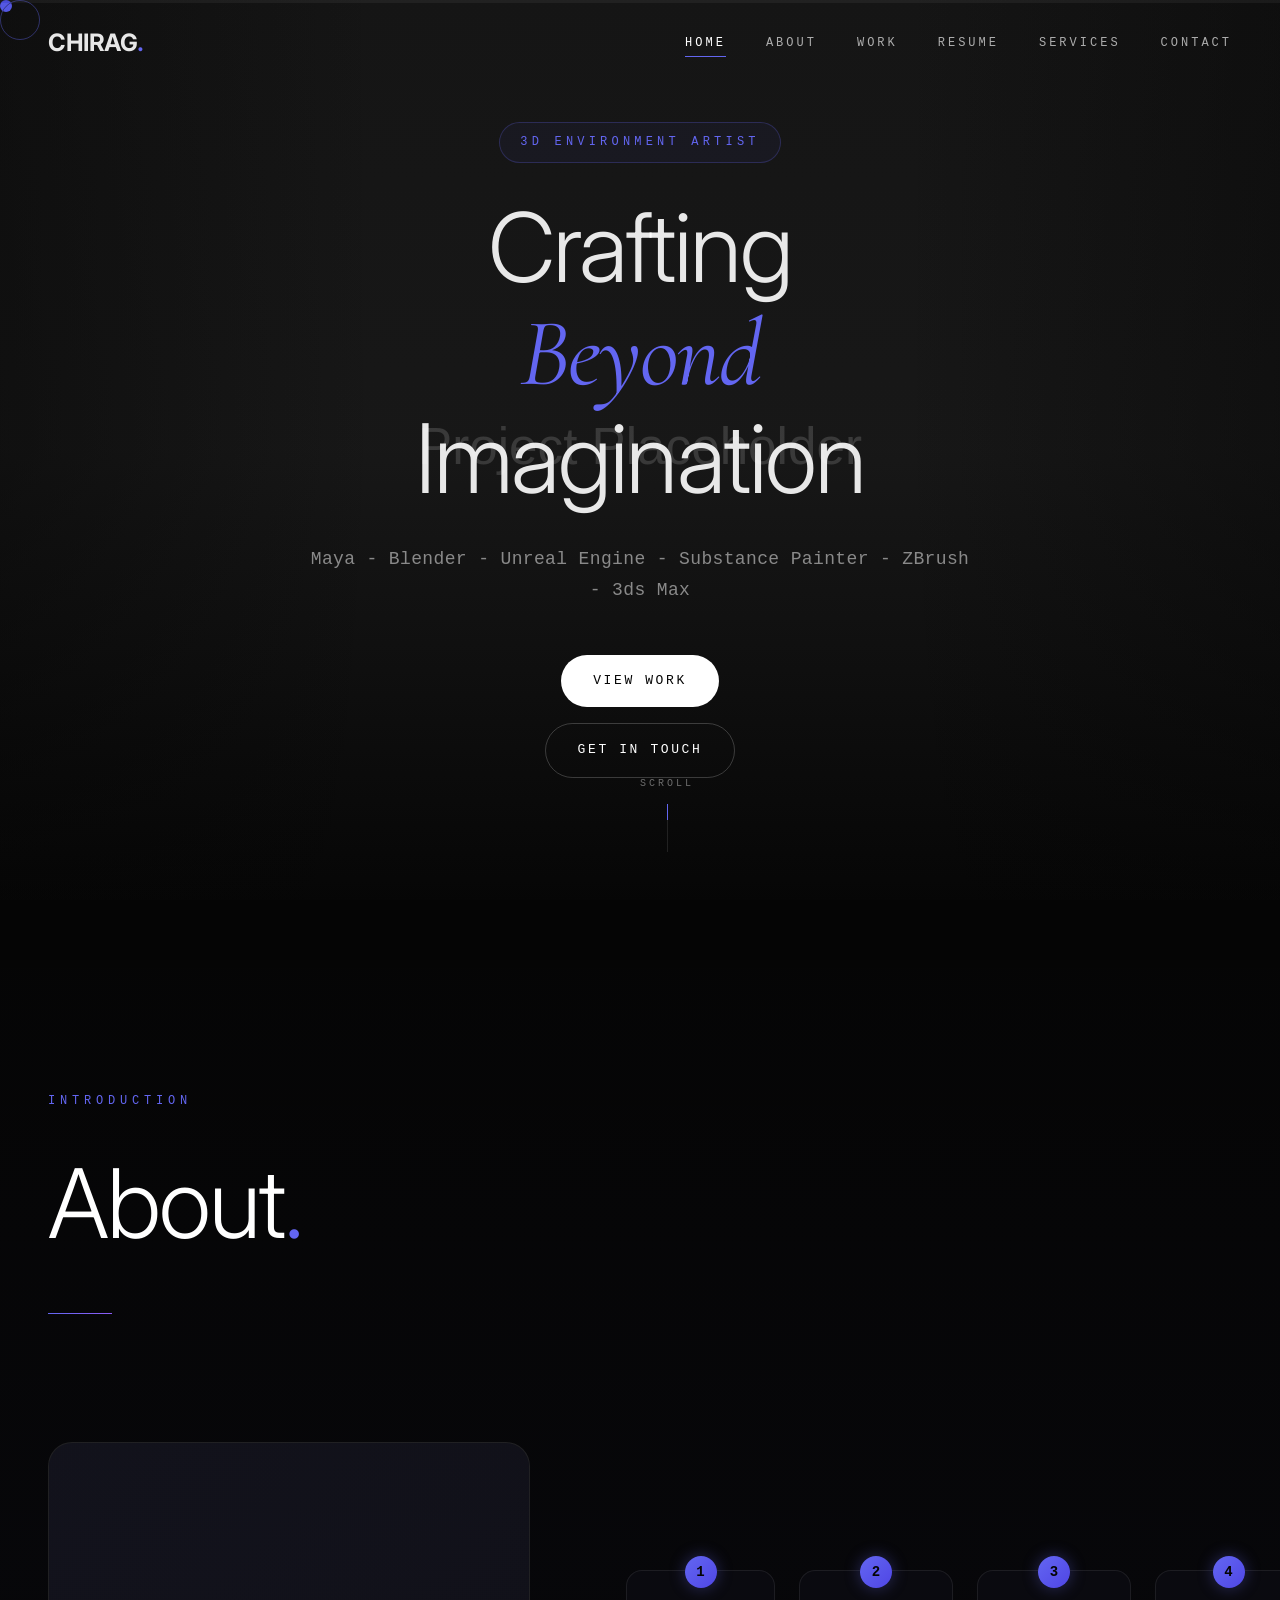
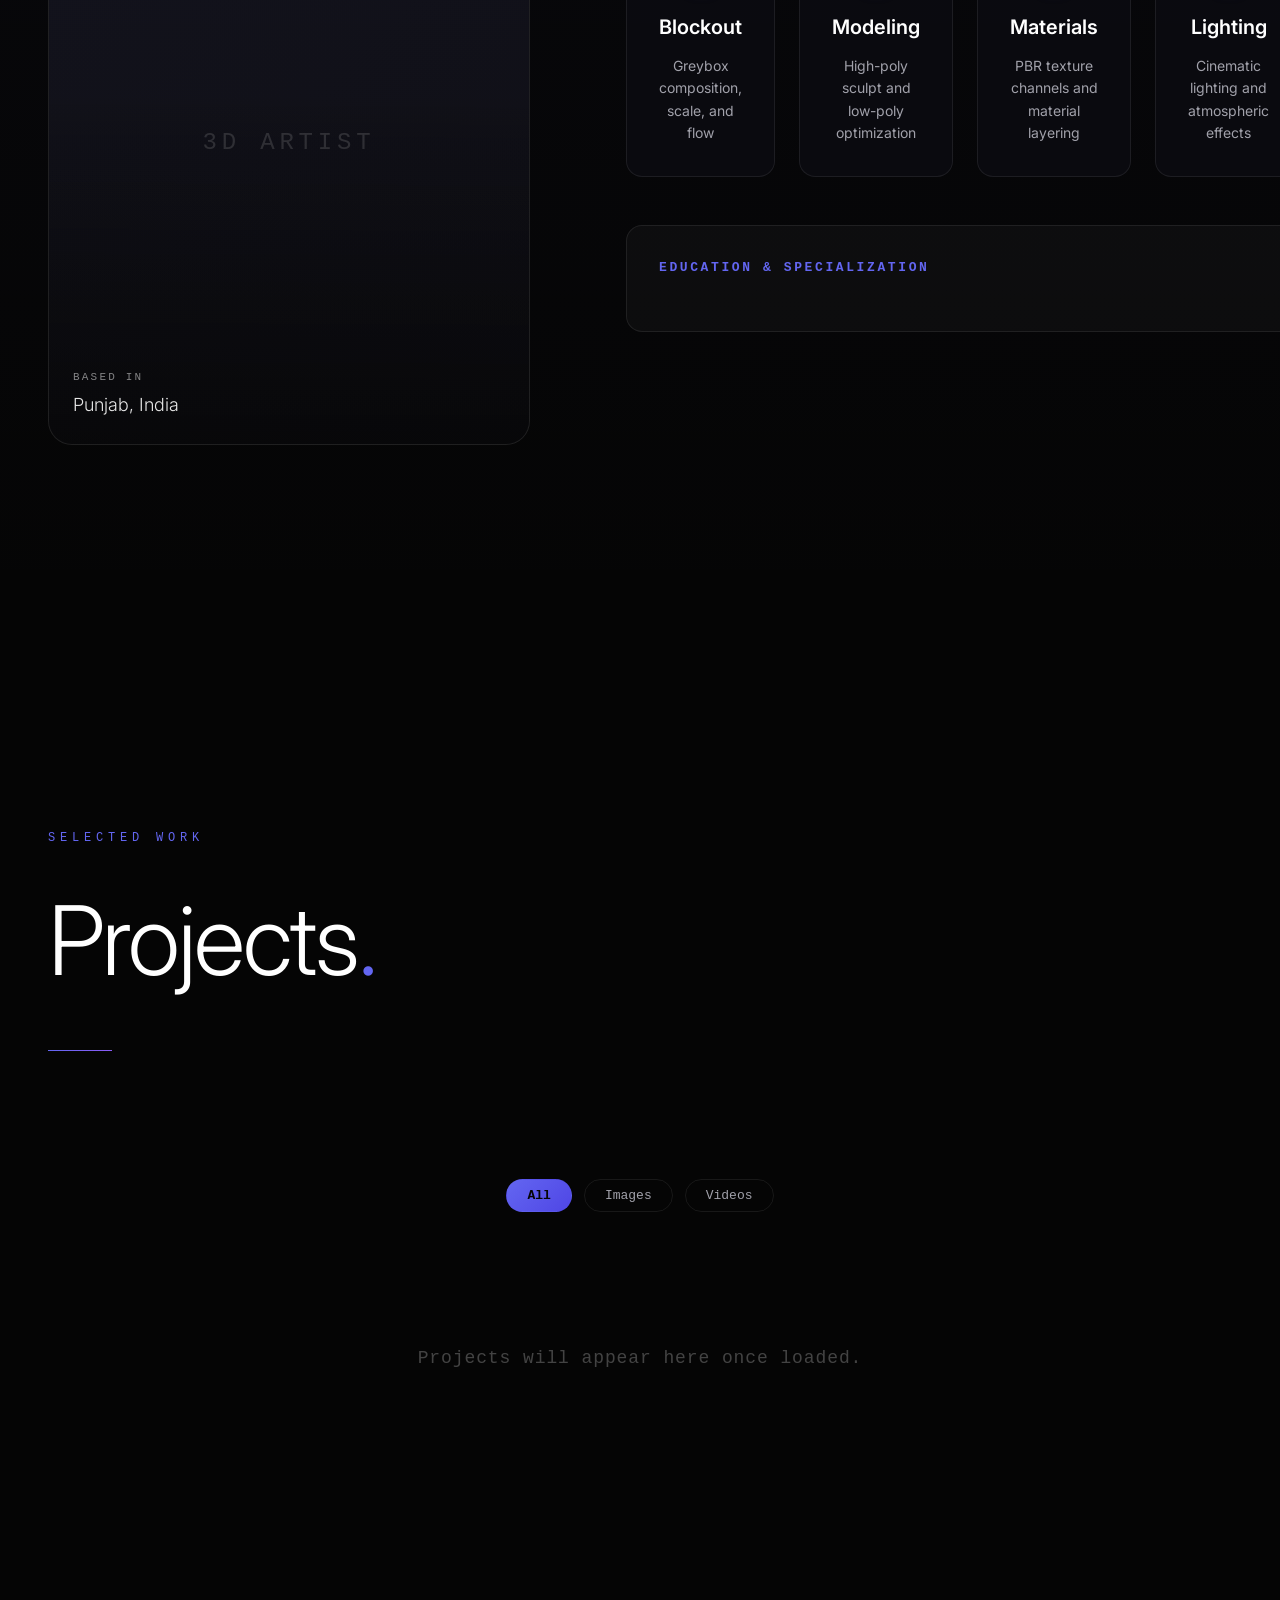
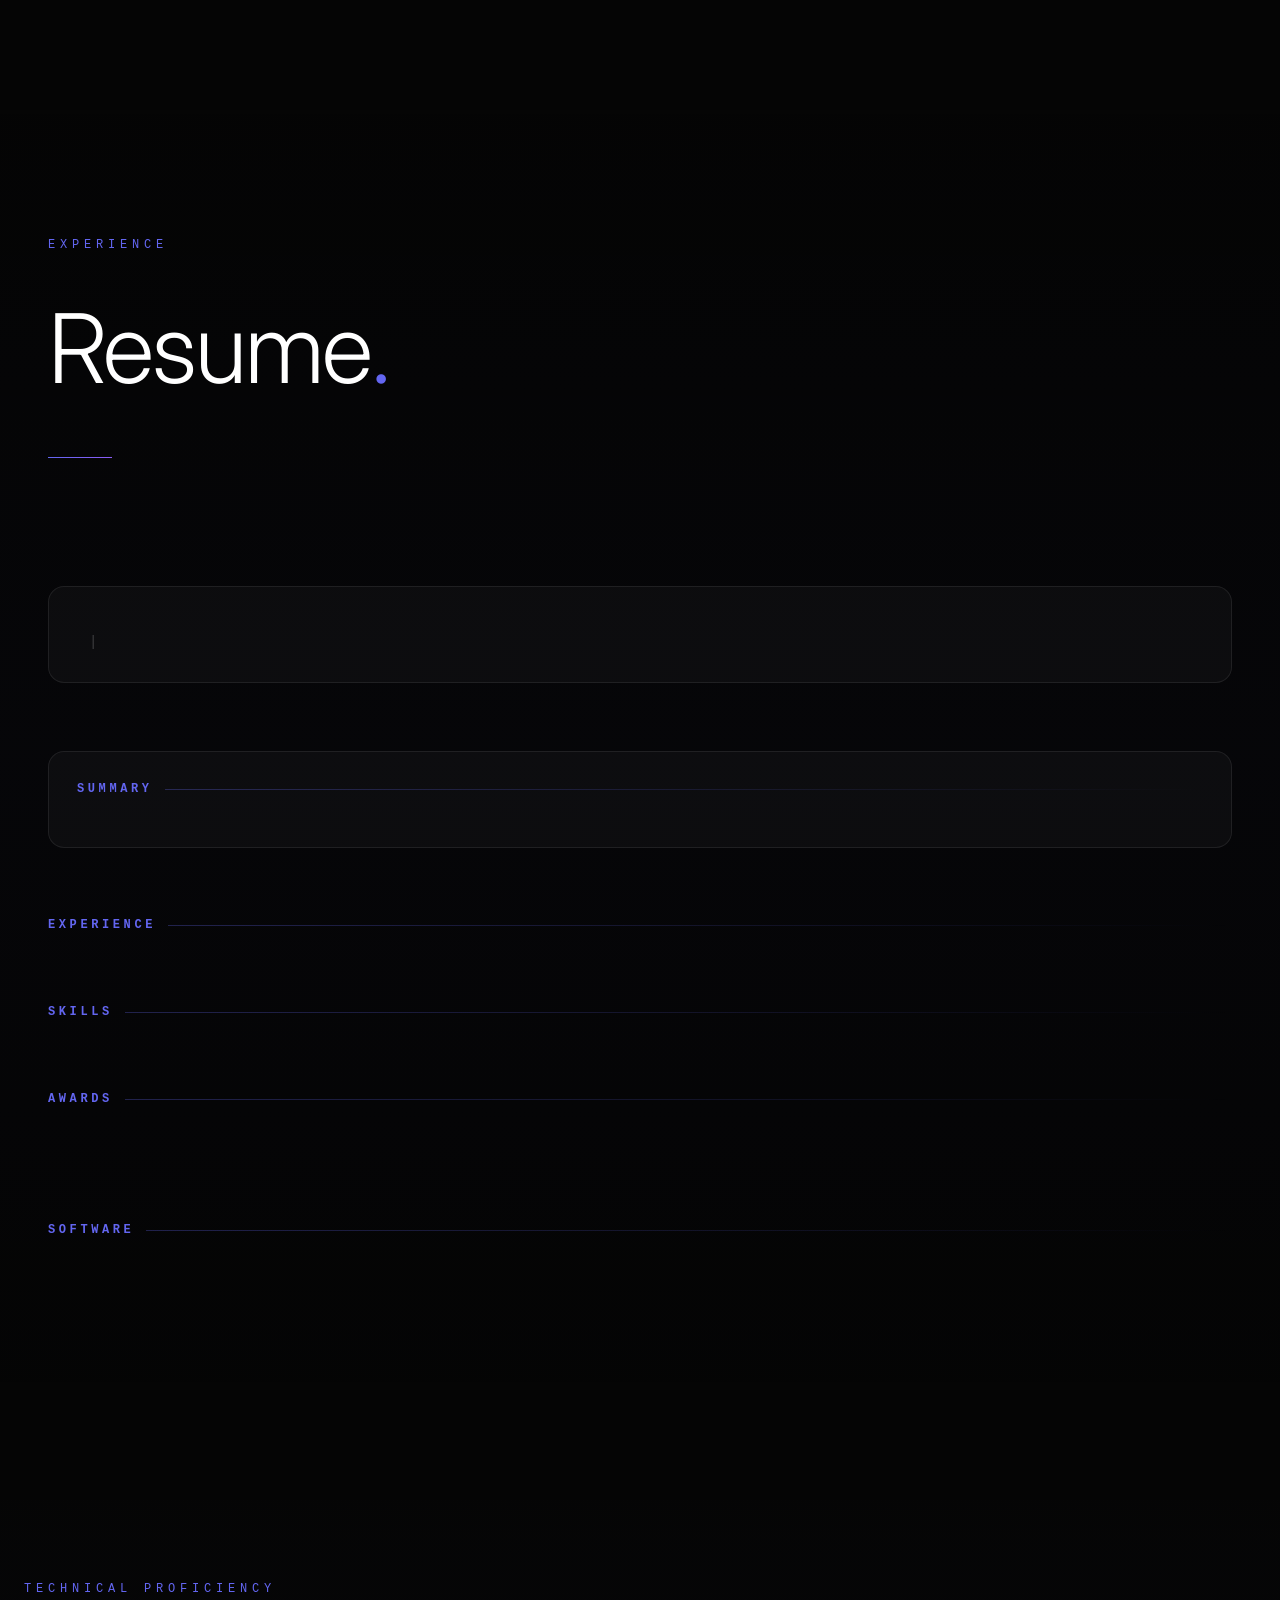
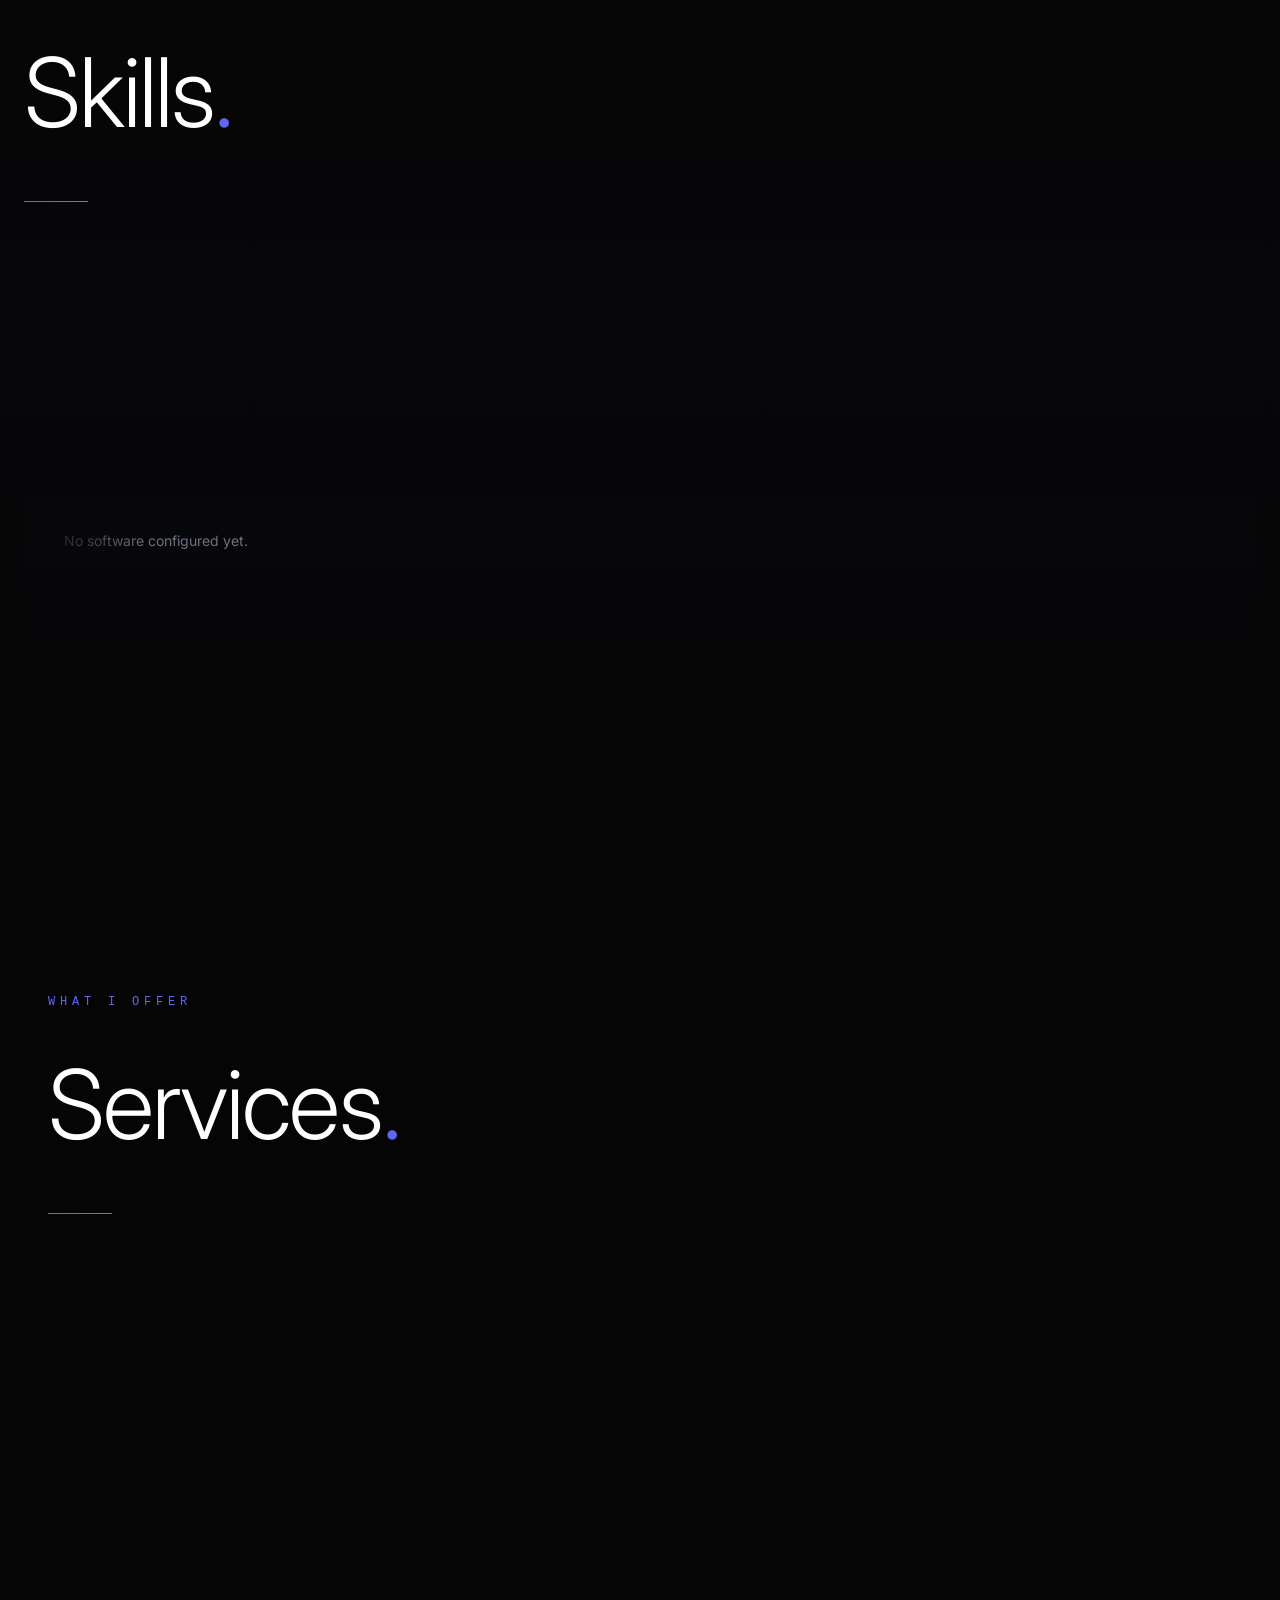
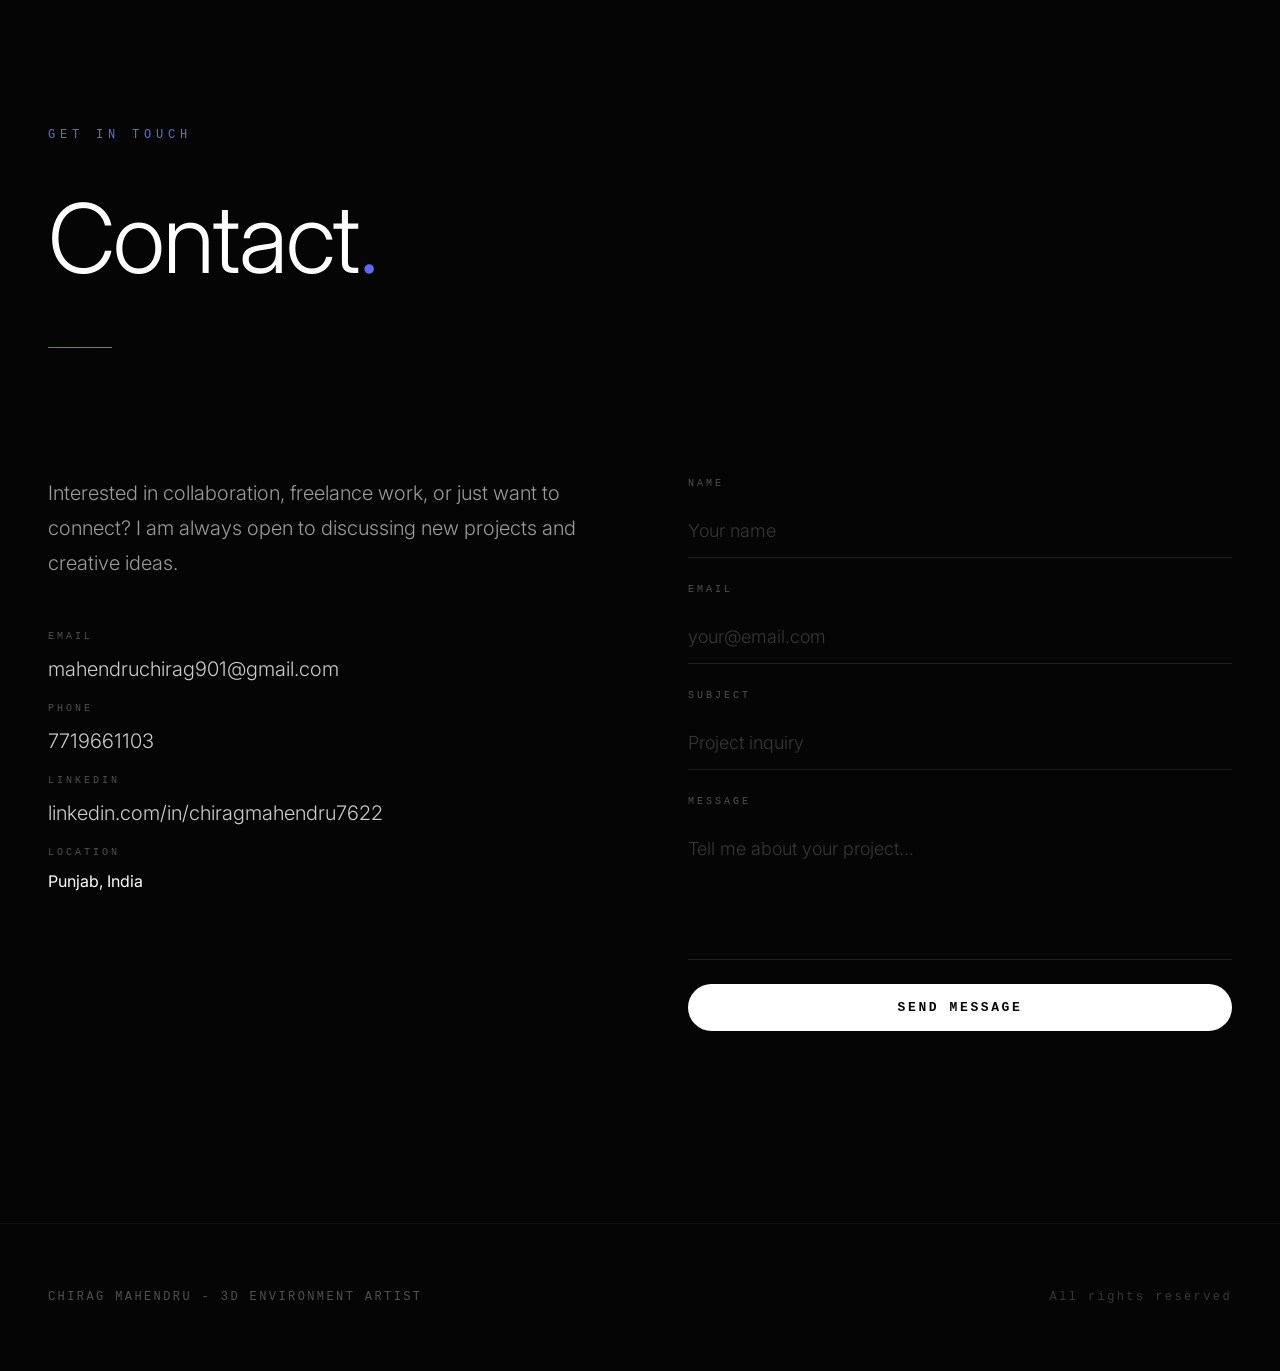
==== commit bf5a5c0d: "admin upload" ====
--- a/index.html
+++ b/index.html
@@ -1,4 +1,4 @@
-﻿<!DOCTYPE html>
+<!DOCTYPE html>
 <html lang="en">
 
 <head>
@@ -164,6 +164,7 @@
                     <h2 class="section-title">Projects<span class="title-dot">.</span></h2>
                     <div class="section-divider"></div>
                 </div>
+<div id="media-filters" class="media-filters"></div>
                 <div id="category-filters" class="category-filters"></div>
                 <div id="projects-container" aria-live="polite" class="projects-grid"></div>
                 <div id="projects-empty" class="projects-empty hidden">
@@ -308,6 +309,10 @@
     
     <div id="project-detail-modal" class="project-detail-overlay" style="display:none;">
         <div class="project-detail-content">
+            <div class="project-detail-tabs">
+                <button class="project-detail-tab active" data-tab="images">Images</button>
+                <button class="project-detail-tab" data-tab="videos">Videos</button>
+            </div>
             <button class="project-detail-close" aria-label="Close project detail">&times;</button>
             <div class="project-detail-media"></div>
             <div class="project-detail-gallery"></div>
@@ -359,3 +364,5 @@
 </body>
 </html>
 
+
+
--- a/styles.css
+++ b/styles.css
@@ -1,4 +1,4 @@
-﻿:root {
+:root {
     --primary: #6366f1;
     --primary-dark: #4f46e5;
     --secondary: #8b5cf6;
@@ -675,13 +675,32 @@
     gap: 16px;
 }
 
+@media (min-width: 640px) {
+    .projects-grid {
+        grid-template-columns: repeat(2, 1fr);
+        gap: 16px;
+    }
+}
+
+@media (min-width: 1024px) {
+    .projects-grid {
+        grid-template-columns: repeat(3, 1fr);
+        gap: 16px;
+    }
+}
+
+@media (min-width: 1280px) {
+    .projects-grid {
+        grid-template-columns: repeat(4, 1fr);
+        gap: 16px;
+    }
+}
+
 .project-card {
-    position: relative;
-    border-radius: 12px;
+    border-radius: 16px;
     overflow: hidden;
     background: var(--bg-card);
     border: 1px solid var(--glass-border);
-    backdrop-filter: blur(10px);
     transition: all var(--transition-normal);
     cursor: pointer;
 }
@@ -695,7 +714,7 @@
 .project-image {
     position: relative;
     width: 100%;
-    height: 160px;
+    height: 220px;
     overflow: hidden;
 }
 
@@ -715,7 +734,7 @@
 .project-overlay {
     position: absolute;
     inset: 0;
-    background: linear-gradient(to top, rgba(5, 5, 5, 0.95), transparent 70%);
+    background: linear-gradient(to top, rgba(5, 5, 5, 0.9), transparent 60%);
     display: flex;
     align-items: flex-end;
     padding: 16px;
@@ -737,15 +756,27 @@
 }
 
 .project-content {
-    padding: 16px;
+    padding: 20px;
+}
+
+.project-software {
+    font-size: 11px;
+    letter-spacing: 0.12em;
+    text-transform: uppercase;
+    color: var(--primary);
+    font-family: var(--font-mono);
+    margin-bottom: 8px;
+    font-weight: 500;
 }
 
 .project-title {
-    font-size: 16px;
+    font-size: 18px;
     font-weight: 600;
     margin-bottom: 8px;
     transition: color var(--transition-fast);
     color: var(--text-primary);
+    font-family: var(--font-display);
+    line-height: 1.3;
 }
 
 .project-card:hover .project-title {
@@ -753,13 +784,20 @@
 }
 
 .project-description {
-    display: none;
+    font-size: 13px;
+    color: var(--text-muted);
+    line-height: 1.6;
+    display: -webkit-box;
+    -webkit-line-clamp: 2;
+    -webkit-box-orient: vertical;
+    overflow: hidden;
 }
 
 .project-tags {
     display: flex;
     flex-wrap: wrap;
     gap: 6px;
+    margin-top: 12px;
 }
 
 .tag {
@@ -794,13 +832,44 @@
     z-index: 2;
     pointer-events: none;
 }
-
-@media (min-width: 1280px) {
-    .projects-grid {
-        grid-template-columns: repeat(4, 1fr);
-        gap: 16px;
-    }
-}
+/* Video Play Icon Overlay */
+.project-card.has-video .play-icon {
+    position: absolute;
+    top: 50%;
+    left: 50%;
+    transform: translate(-50%, -50%);
+    width: 48px;
+    height: 48px;
+    background: rgba(0, 0, 0, 0.6);
+    border-radius: 50%;
+    display: flex;
+    align-items: center;
+    justify-content: center;
+    z-index: 3;
+    border: 2px solid rgba(255, 255, 255, 0.3);
+    transition: all var(--transition-normal);
+}
+
+.project-card.has-video:hover .play-icon {
+    background: var(--primary);
+    border-color: var(--primary);
+    transform: translate(-50%, -50%) scale(1.1);
+}
+
+.play-icon::after {
+    content: '';
+    width: 0;
+    height: 0;
+    border-style: solid;
+    border-width: 8px 0 8px 14px;
+    border-color: transparent transparent transparent #fff;
+    margin-left: 3px;
+}
+
+.project-card.has-video:hover .play-icon::after {
+    border-color: transparent transparent transparent var(--bg-dark);
+}
+
 
 .projects-empty {
     text-align: center;
@@ -848,6 +917,39 @@
 }
 
 .category-filter.active {
+    background: linear-gradient(135deg, var(--primary), var(--primary-dark));
+    color: var(--bg-dark);
+    border-color: transparent;
+    font-weight: 600;
+}
+/* Media Filters */
+.media-filters {
+    display: flex;
+    flex-wrap: wrap;
+    gap: 12px;
+    margin-bottom: 20px;
+    justify-content: center;
+}
+
+.media-filter {
+    padding: 8px 20px;
+    background: transparent;
+    border: 1px solid var(--glass-border);
+    border-radius: 9999px;
+    color: var(--text-secondary);
+    font-size: 13px;
+    font-weight: 500;
+    cursor: pointer;
+    transition: all var(--transition-normal);
+    font-family: var(--font-mono);
+}
+
+.media-filter:hover {
+    border-color: var(--primary);
+    color: var(--text-primary);
+}
+
+.media-filter.active {
     background: linear-gradient(135deg, var(--primary), var(--primary-dark));
     color: var(--bg-dark);
     border-color: transparent;
@@ -1524,7 +1626,6 @@
 
 @media (min-width: 640px) {
     .hero-title { font-size: 64px; }
-    .projects-grid { grid-template-columns: repeat(2, 1fr); gap: 16px; }
     .skills-container { grid-template-columns: repeat(2, 1fr); }
     .process-container { grid-template-columns: repeat(2, 1fr); }
     .contact-link { font-size: 20px; }
@@ -1560,7 +1661,6 @@
     .contact-grid { grid-template-columns: 1fr 1fr; gap: 96px; }
     .contact-info { order: 1; }
     .contact-form-wrapper { order: 2; }
-    .projects-grid { grid-template-columns: repeat(3, 1fr); gap: 16px; }
     .process-container { grid-template-columns: repeat(4, 1fr); }
     .skills-container { grid-template-columns: repeat(4, 1fr); gap: 24px; }
     .services-grid { grid-template-columns: repeat(3, 1fr); }
@@ -1883,3 +1983,45 @@
     }
 }
 
+
+/* Project Detail Tabs */
+.project-detail-tabs {
+    display: flex;
+    gap: 0;
+    border-bottom: 1px solid var(--glass-border);
+    padding: 0 20px;
+}
+
+.project-detail-tab {
+    padding: 16px 24px;
+    background: transparent;
+    border: none;
+    color: var(--text-muted);
+    font-size: 13px;
+    font-weight: 500;
+    cursor: pointer;
+    transition: all var(--transition-normal);
+    font-family: var(--font-mono);
+    text-transform: uppercase;
+    letter-spacing: 0.1em;
+    border-bottom: 2px solid transparent;
+    margin-bottom: -1px;
+}
+
+.project-detail-tab:hover {
+    color: var(--text-secondary);
+}
+
+.project-detail-tab.active {
+    color: var(--primary);
+    border-bottom-color: var(--primary);
+}
+
+.project-detail-tab-content {
+    display: none;
+}
+
+.project-detail-tab-content.active {
+    display: block;
+}
+
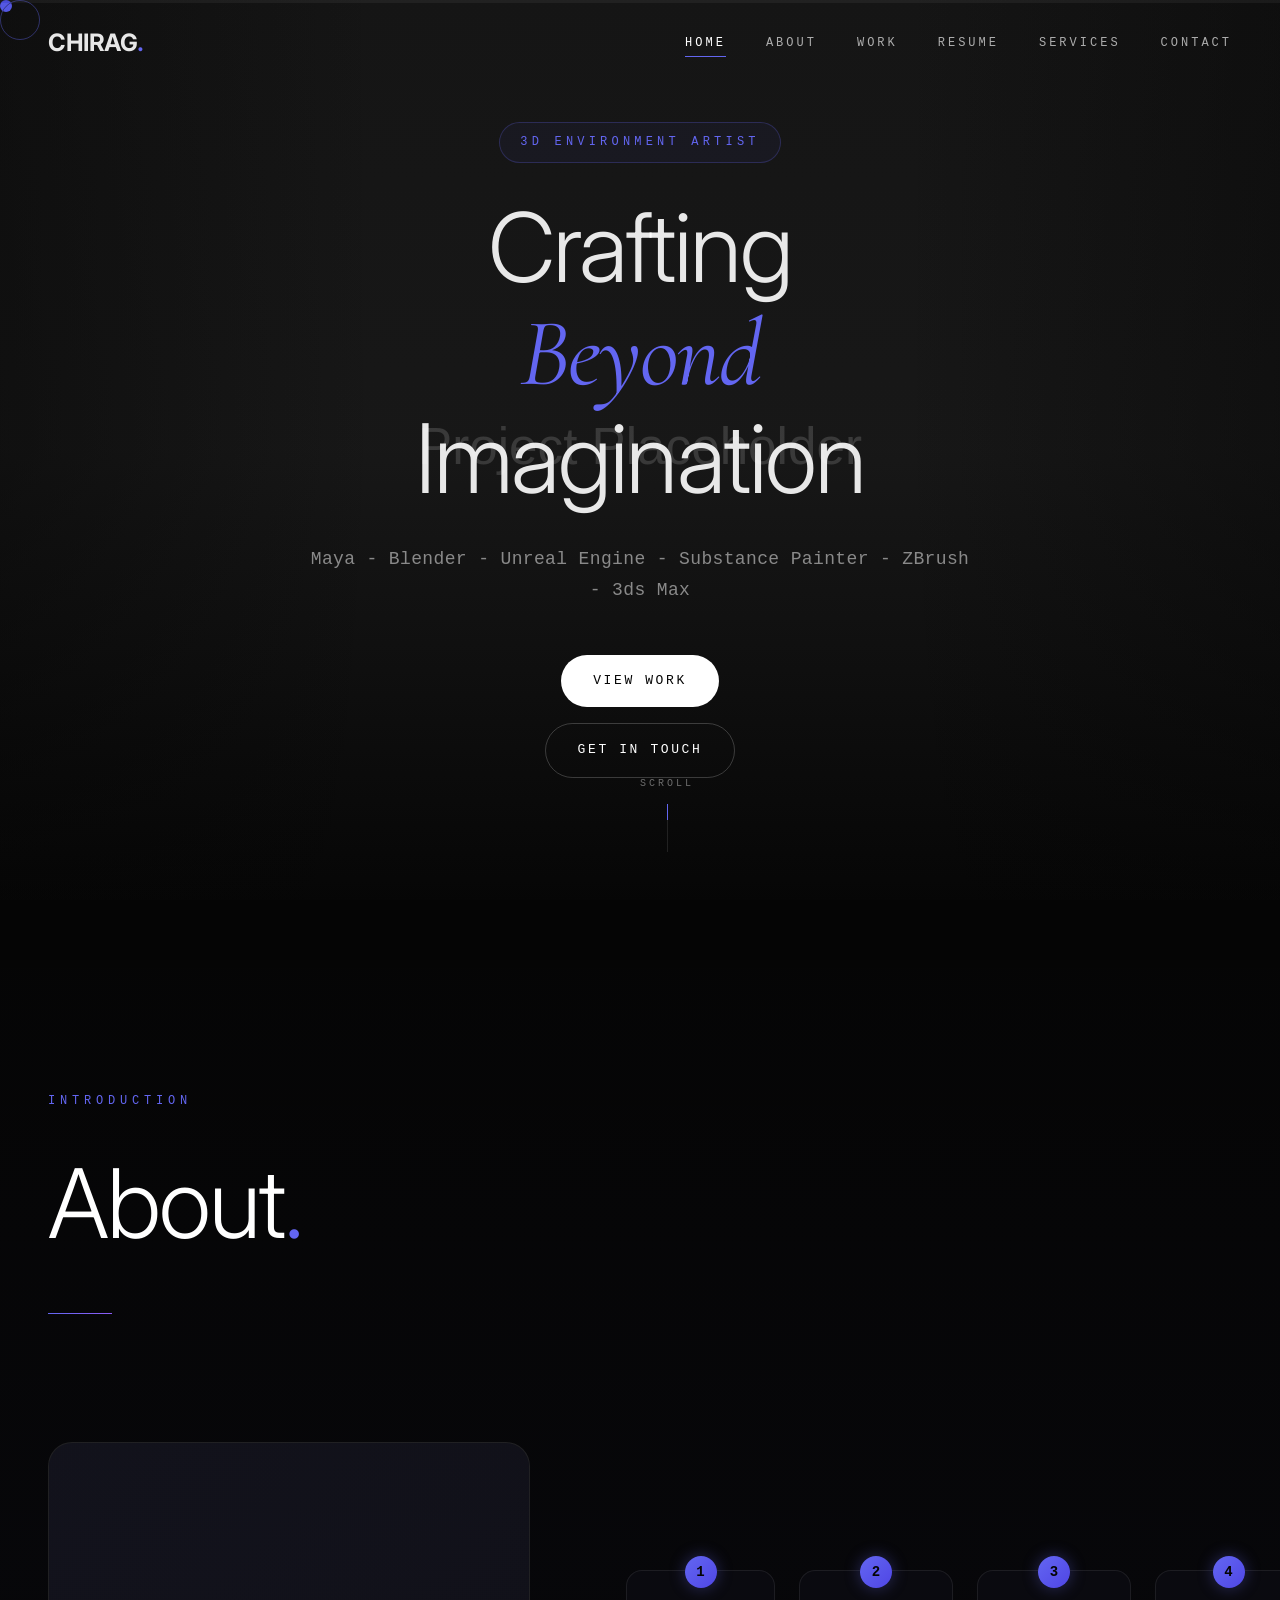
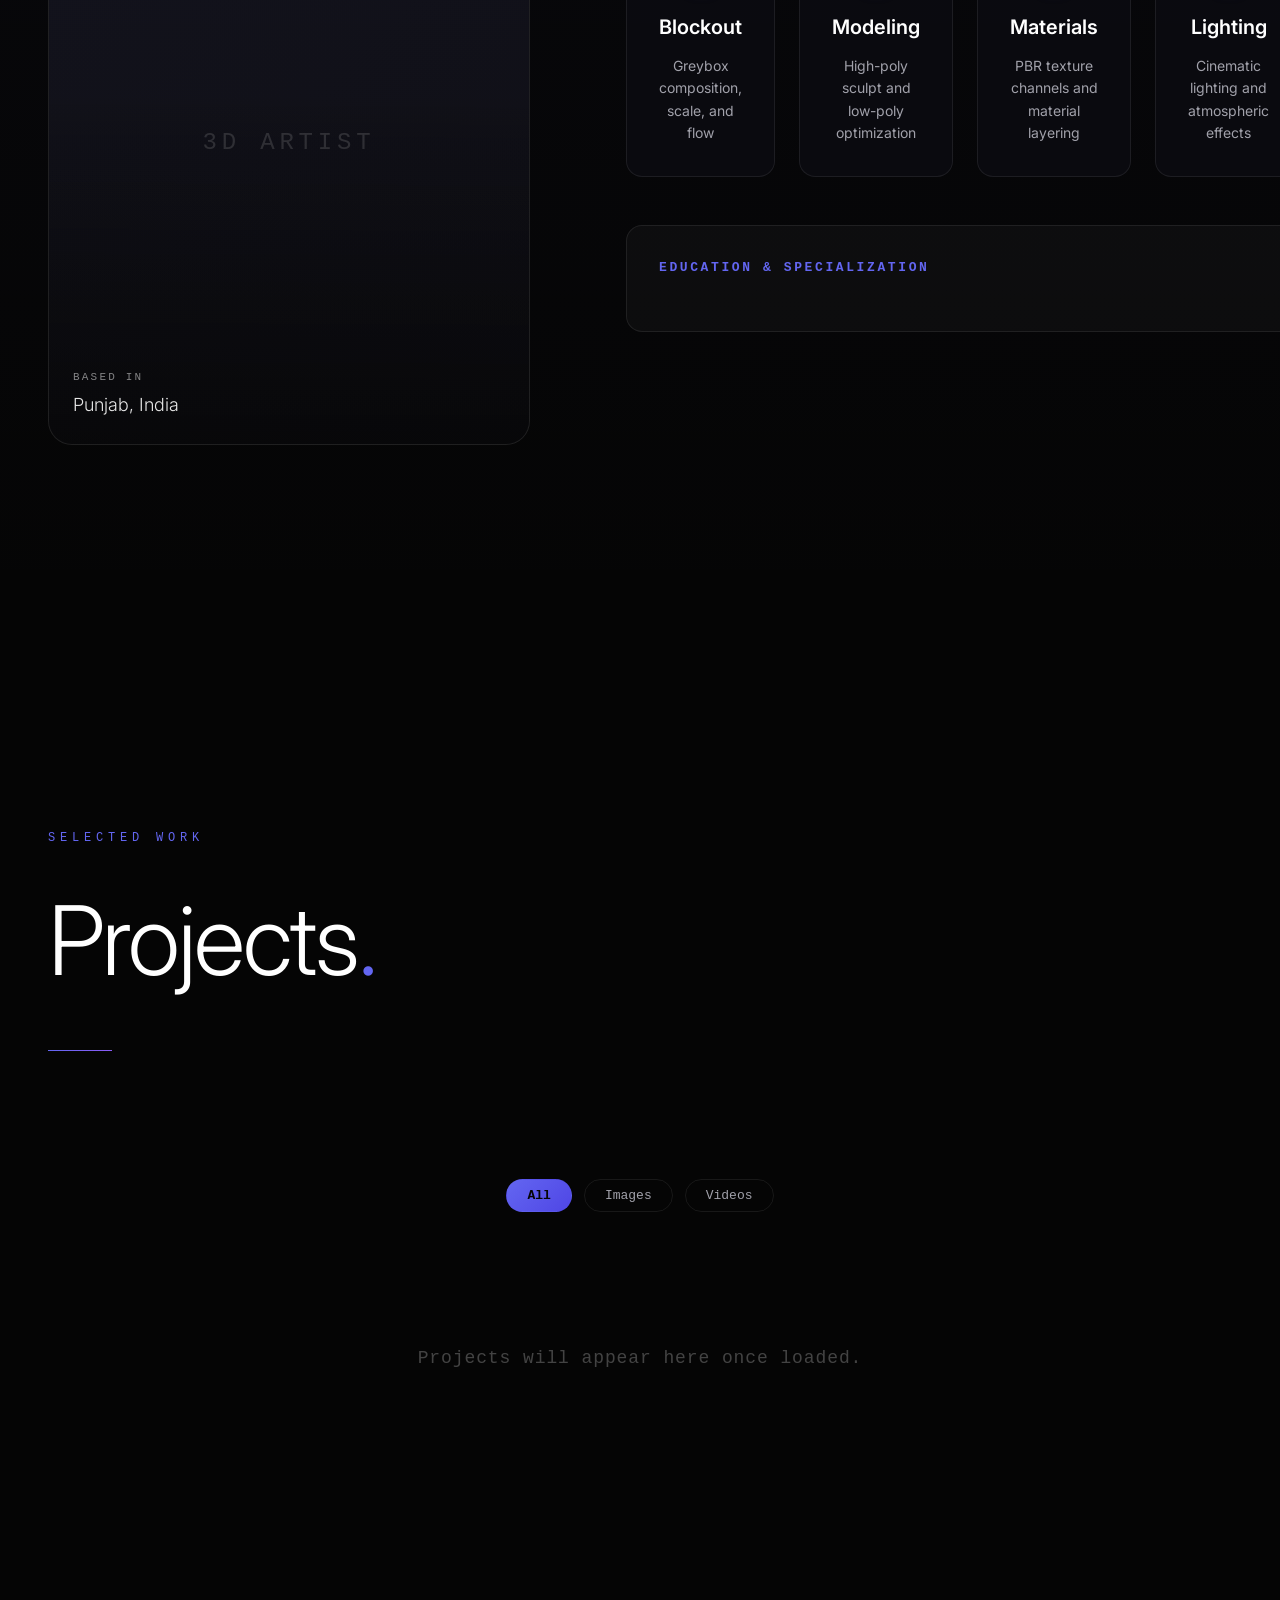
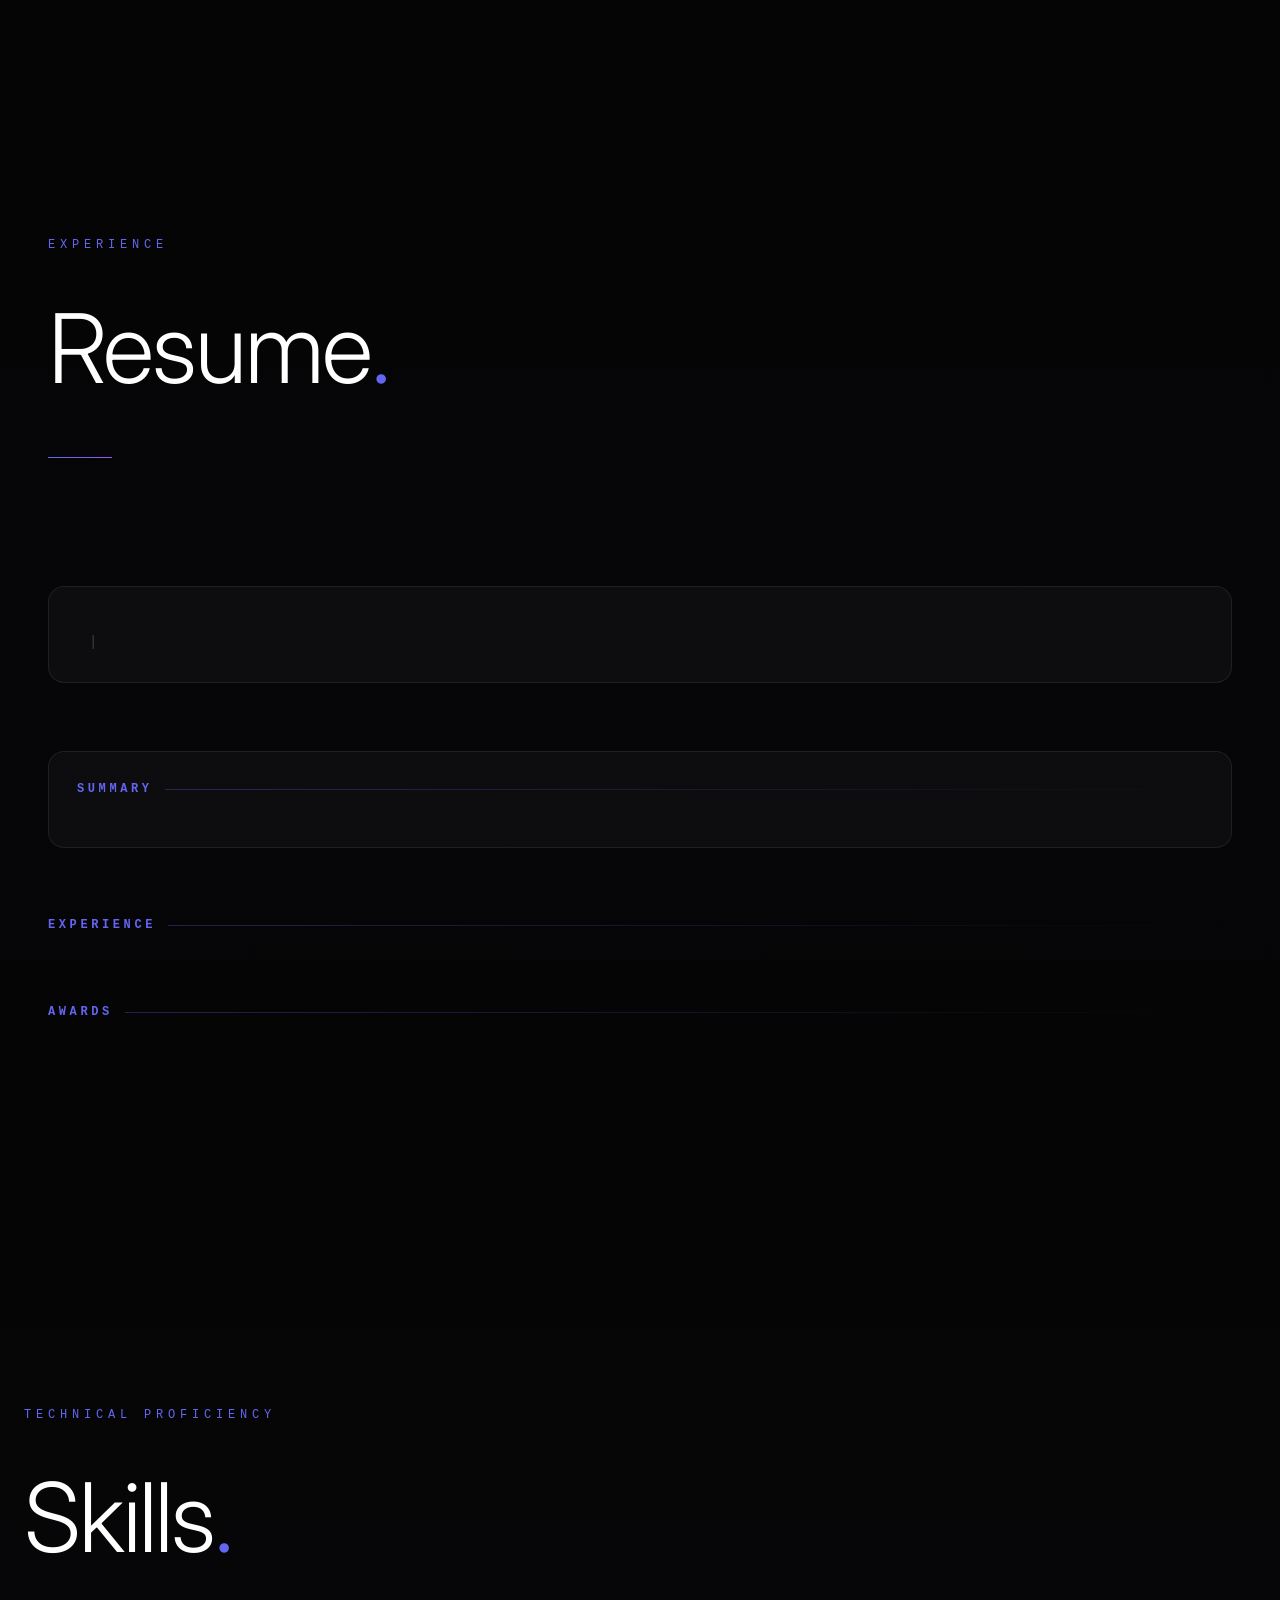
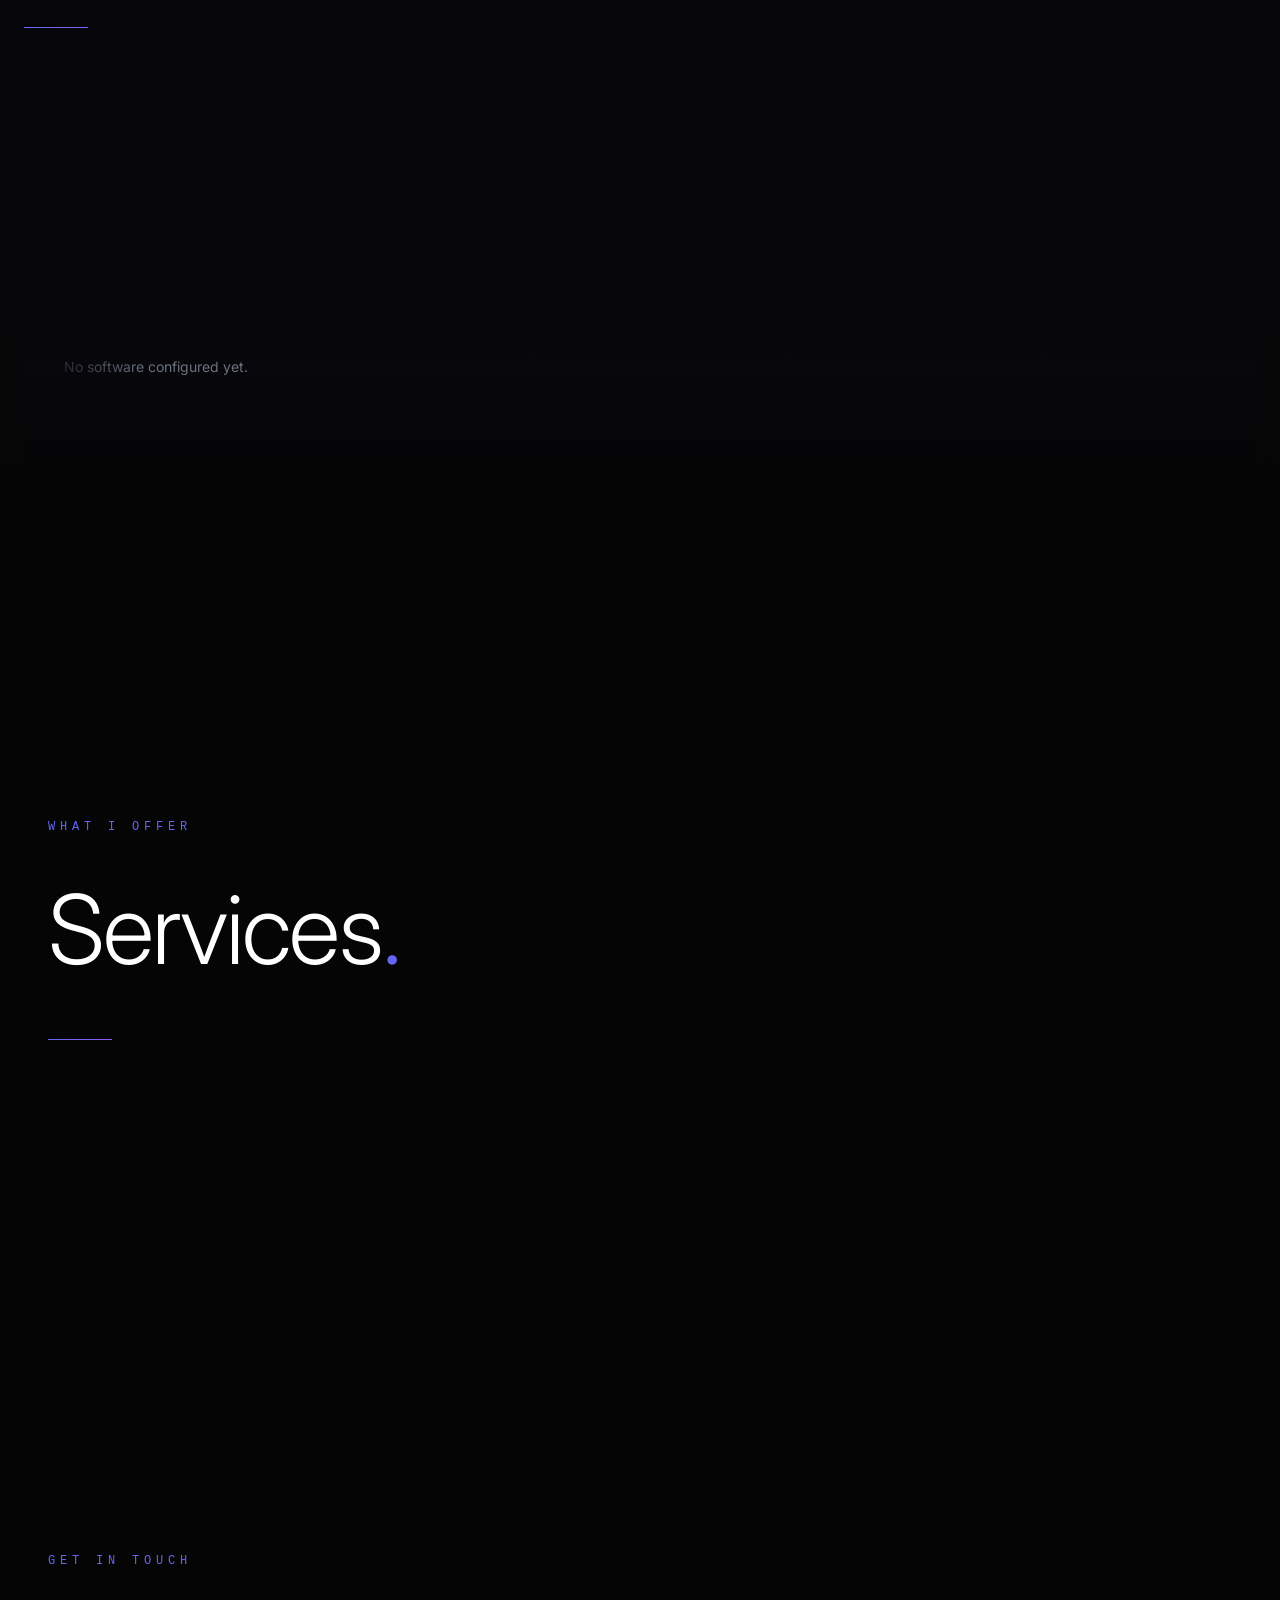
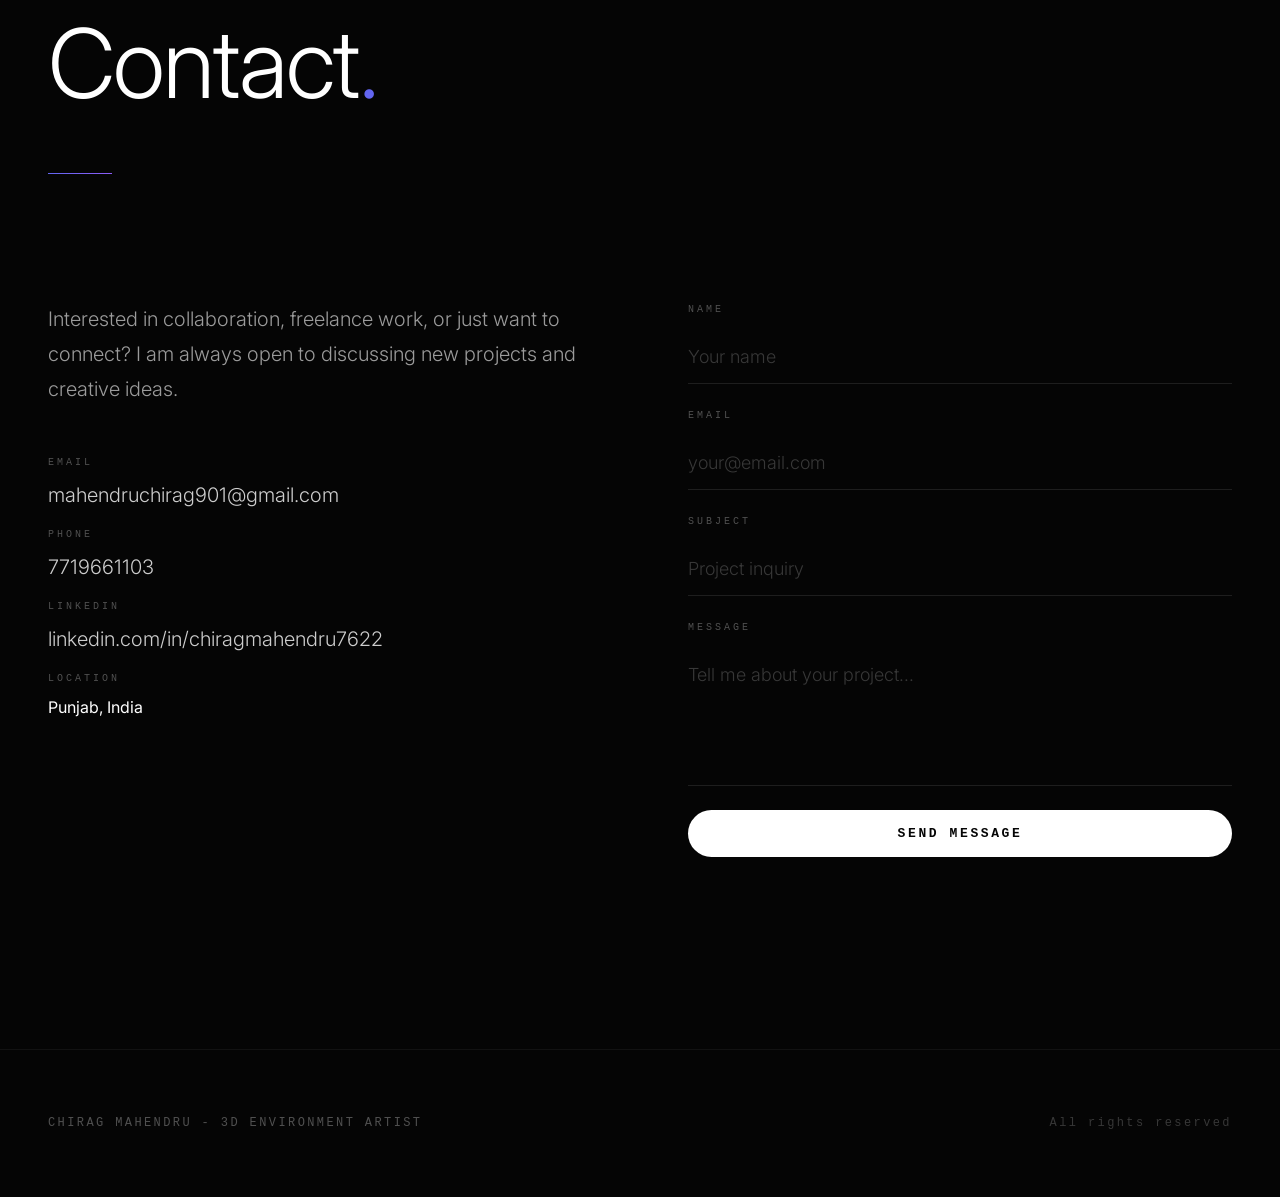
==== commit 366e4b08: "Updated portfolio" ====
--- a/index.html
+++ b/index.html
@@ -199,19 +199,11 @@
                         <h4 class="resume-section-title">Experience</h4>
                         <div id="resume-experience-list" class="resume-experience-list"></div>
                     </div>
-                    <div class="resume-skills resume-section-animate" data-animate-stagger="100">
-                        <h4 class="resume-section-title">Skills</h4>
-                        <div id="resume-skills-list" class="skills-container"></div>
-                    </div>
                     <div class="resume-awards resume-section-animate" data-animate-stagger="100">
                         <h4 class="resume-section-title">Awards</h4>
                         <div id="awards-container" class="awards-container">
                             <div id="awards-list" class="awards-list"></div>
                         </div>
-                    </div>
-                    <div class="resume-software resume-section-animate" data-animate-stagger="100">
-                        <h4 class="resume-section-title">Software</h4>
-                        <div id="resume-software-list" class="software-list"></div>
                     </div>
                 </div>
             </div>
@@ -308,12 +300,8 @@
     </main>
     
     <div id="project-detail-modal" class="project-detail-overlay" style="display:none;">
+        <button class="project-detail-close" aria-label="Close project detail">&times;</button>
         <div class="project-detail-content">
-            <div class="project-detail-tabs">
-                <button class="project-detail-tab active" data-tab="images">Images</button>
-                <button class="project-detail-tab" data-tab="videos">Videos</button>
-            </div>
-            <button class="project-detail-close" aria-label="Close project detail">&times;</button>
             <div class="project-detail-media"></div>
             <div class="project-detail-gallery"></div>
             <div class="project-detail-info"></div>
@@ -324,6 +312,7 @@
     <footer class="footer">
         <div class="footer-content">
             <p class="footer-brand">Chirag Mahendru - 3D Environment Artist</p>
+            <div class="footer-socials" id="footer-socials"></div>
             <p class="footer-copy">All rights reserved</p>
         </div>
     
@@ -366,3 +355,6 @@
 
 
 
+
+
+
--- a/styles.css
+++ b/styles.css
@@ -1503,6 +1503,14 @@
     color: var(--primary);
 }
 
+.contact-socials {
+    display: flex;
+    flex-direction: column;
+    align-items: flex-start;
+    gap: 10px;
+    margin-top: 12px;
+}
+
 .social-links {
     display: flex;
     flex-wrap: wrap;
@@ -1615,6 +1623,25 @@
     font-family: var(--font-mono);
 }
 
+
+.footer-socials {
+    display: flex;
+    flex-wrap: wrap;
+    gap: 24px;
+    justify-content: center;
+}
+
+.footer-socials .social-link {
+    font-size: 14px;
+    color: rgba(255, 255, 255, 0.7);
+    text-decoration: none;
+    transition: color 0.3s ease;
+    font-family: var(--font-mono);
+}
+
+.footer-socials .social-link:hover {
+    color: var(--primary);
+}
 .animate-in {
     animation: fadeInUp 0.6s ease forwards;
 }
@@ -2025,3 +2052,80 @@
     display: block;
 }
 
+/* -- Project Detail: Hero image wrapper ----------------------------------- */
+.project-detail-hero-wrapper {
+    width: 100%;
+    max-height: 500px;
+    overflow: hidden;
+    border-radius: 16px 16px 0 0;
+}
+
+.project-detail-hero-wrapper img.project-detail-hero-image {
+    width: 100%;
+    height: 100%;
+    max-height: 500px;
+    object-fit: cover;
+    display: block;
+}
+
+/* -- Project Detail: Thumbnail strip -------------------------------------- */
+.project-detail-thumbnails-strip {
+    display: flex;
+    flex-direction: row;
+    gap: 10px;
+    overflow-x: auto;
+    overflow-y: hidden;
+    padding: 12px 16px;
+    background: rgba(0, 0, 0, 0.35);
+    border-top: 1px solid var(--glass-border);
+    border-radius: 0 0 16px 16px;
+    scroll-behavior: smooth;
+    -webkit-overflow-scrolling: touch;
+    scrollbar-width: thin;
+    scrollbar-color: rgba(99, 102, 241, 0.25) transparent;
+}
+
+.project-detail-thumbnails-strip::-webkit-scrollbar {
+    height: 4px;
+}
+
+.project-detail-thumbnails-strip::-webkit-scrollbar-track {
+    background: transparent;
+}
+
+.project-detail-thumbnails-strip::-webkit-scrollbar-thumb {
+    background: rgba(99, 102, 241, 0.25);
+    border-radius: 2px;
+}
+
+.project-detail-thumb {
+    flex: 0 0 auto;
+    width: 88px;
+    height: 66px;
+    object-fit: cover;
+    border-radius: 6px;
+    border: 2px solid rgba(255, 255, 255, 0.08);
+    cursor: pointer;
+    opacity: 0.55;
+    transition: opacity 0.15s ease, border-color 0.15s ease, transform 0.15s ease;
+    user-select: none;
+    -webkit-user-select: none;
+}
+
+.project-detail-thumb:hover {
+    opacity: 0.85;
+    border-color: rgba(99, 102, 241, 0.5);
+    transform: translateY(-2px);
+}
+
+.project-detail-thumb-active {
+    opacity: 1 !important;
+    border-color: var(--accent) !important;
+    box-shadow: 0 0 10px rgba(99, 102, 241, 0.35);
+}
+
+/* -- Project Detail: Hide thumbnail strip when = 1 image ------------------ */
+.project-detail-thumbnails-strip.hidden {
+    display: none;
+}
+
